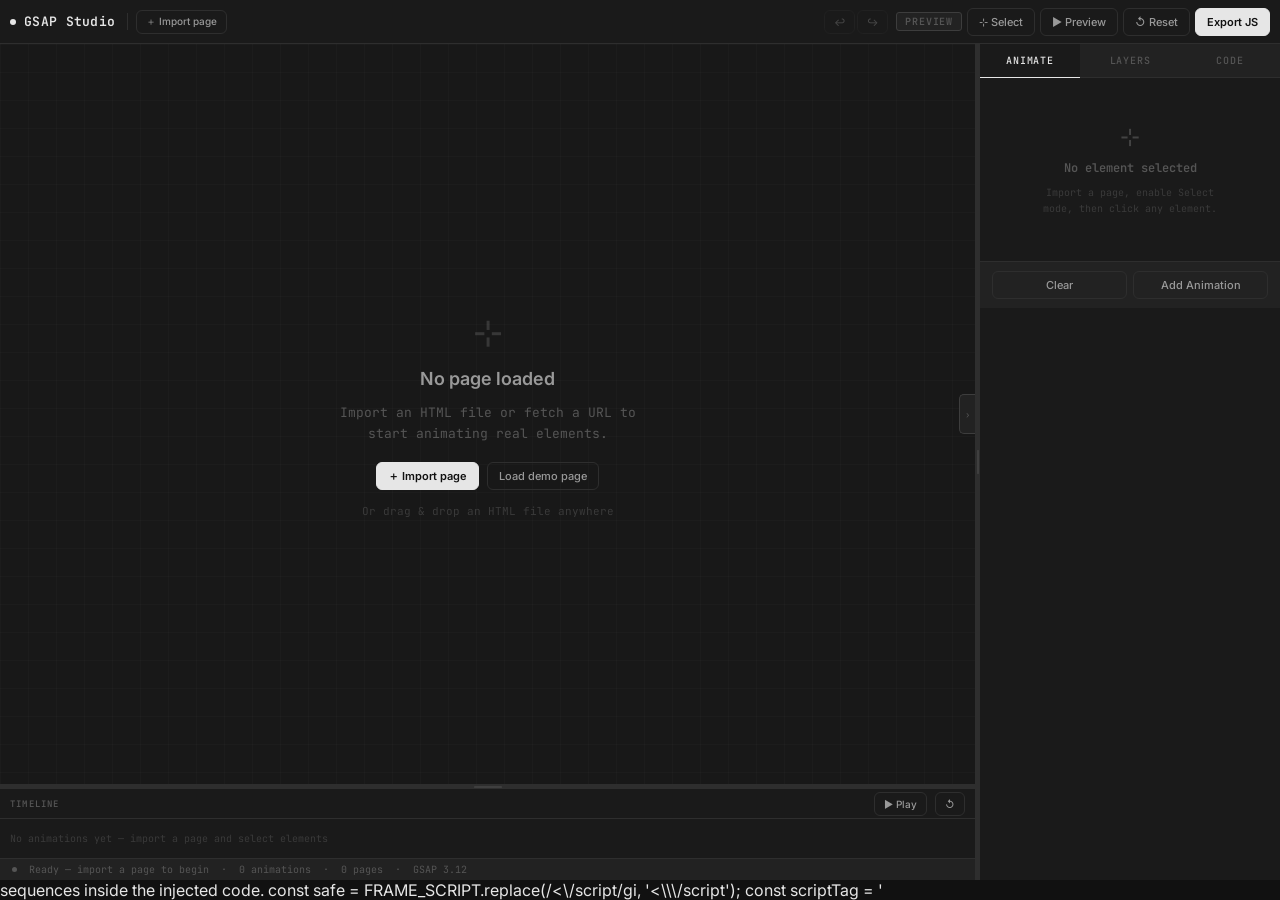
==== gsap-animation-studio.html @ d7dfdedf "Add files via upload" ====
<!DOCTYPE html>
<html lang="en">
<head>
  <meta charset="UTF-8">
  <meta name="viewport" content="width=device-width, initial-scale=1.0">
  <title>GSAP Animation Studio</title>
  <style>
/* ═══════════════════════════════════════════════════════════
   GSAP ANIMATION STUDIO — styles.css  v4
   + Page import · iframe sandbox · multi-page tabs
═══════════════════════════════════════════════════════════ */

@import url('https://fonts.googleapis.com/css2?family=JetBrains+Mono:wght@300;400;500;600&family=Inter:wght@400;500;600;700&display=swap');

:root {
  --bg:        #111;
  --surface:   #1a1a1a;
  --surface2:  #222;
  --surface3:  #2a2a2a;
  --surface4:  #333;
  --border:    #2e2e2e;
  --border2:   #3d3d3d;
  --border3:   #505050;
  --text:      #e6e6e6;
  --text2:     #999;
  --text3:     #555;
  --text4:     #3a3a3a;
  --accent-bg: rgba(255,255,255,.06);
  --accent-bd: rgba(255,255,255,.16);
  --mono: 'JetBrains Mono', monospace;
  --sans: 'Inter', sans-serif;
  --r: 6px;
}

*,*::before,*::after { box-sizing:border-box; margin:0; padding:0; }

body {
  background:var(--bg); color:var(--text);
  font-family:var(--sans); height:100vh; overflow:hidden;
  display:flex; flex-direction:column;
}

/* ── TOP BAR ──────────────────────────────────────────────────────────────── */

.topbar {
  flex-shrink:0; height:44px;
  background:var(--surface); border-bottom:1px solid var(--border);
  display:flex; align-items:center; padding:0 10px; gap:8px; z-index:200;
}

.logo {
  font-family:var(--mono); font-weight:600; font-size:13px; letter-spacing:.3px;
  color:var(--text); display:flex; align-items:center; gap:8px;
  padding-right:12px; border-right:1px solid var(--border); white-space:nowrap; flex-shrink:0;
}
.logo-dot { width:6px;height:6px;background:var(--text);border-radius:50%;animation:blink 3s ease infinite; }
@keyframes blink{0%,100%{opacity:1}50%{opacity:.2}}

/* import bar — takes most of the topbar */
.import-bar {
  flex:1; display:flex; align-items:center; gap:6px; overflow:hidden; min-width:0;
}

.page-tabs {
  display:flex; gap:3px; align-items:center;
  overflow-x:auto; overflow-y:hidden;
  scrollbar-width:none; flex:1;
}
.page-tabs::-webkit-scrollbar { display:none; }

.page-tab {
  display:flex; align-items:center; gap:5px;
  height:26px; padding:0 10px;
  background:var(--surface2); border:1px solid var(--border);
  border-radius:var(--r); font-size:11px; color:var(--text3);
  cursor:pointer; transition:all .12s; white-space:nowrap; flex-shrink:0;
  font-family:var(--mono); user-select:none;
}
.page-tab:hover { color:var(--text2); border-color:var(--border2); }
.page-tab.active {
  background:var(--surface3); border-color:var(--border3); color:var(--text);
}
.page-tab-close {
  width:14px; height:14px; border-radius:3px;
  display:flex; align-items:center; justify-content:center;
  font-size:10px; color:var(--text3); transition:all .1s;
}
.page-tab-close:hover { background:var(--surface4); color:var(--text); }

.page-tab-favicon {
  width:12px; height:12px; border-radius:2px;
  background:var(--surface3); flex-shrink:0; font-size:10px;
  display:flex; align-items:center; justify-content:center;
}

.topbar-right { display:flex; align-items:center; gap:5px; flex-shrink:0; }
.undo-group   { display:flex; gap:2px; margin-right:3px; }

.mode-badge {
  padding:2px 8px; border-radius:3px; font-size:10px; font-weight:600;
  font-family:var(--mono); letter-spacing:.8px; text-transform:uppercase;
  border:1px solid var(--border2); background:var(--surface2); color:var(--text3); transition:all .15s;
}
.mode-badge.active { background:var(--accent-bg); border-color:var(--accent-bd); color:var(--text); }

/* ── BUTTONS ─────────────────────────────────────────────────────────────── */

.btn {
  height:28px; padding:0 11px; border-radius:var(--r);
  border:1px solid var(--border); font-family:var(--sans); font-size:11px; font-weight:500;
  cursor:pointer; transition:all .12s; display:flex; align-items:center; gap:5px;
  background:transparent; color:var(--text2); white-space:nowrap; user-select:none;
}
.btn:hover    { background:var(--surface2); color:var(--text); border-color:var(--border2); }
.btn:disabled { opacity:.35; cursor:default; pointer-events:none; }
.btn.active   { background:var(--accent-bg); color:var(--text); border-color:var(--accent-bd); }
.btn-sm       { height:24px; padding:0 9px; font-size:10px; }
.btn-primary  { background:var(--text); color:#111; border-color:var(--text); font-weight:600; }
.btn-primary:hover { background:#ccc; border-color:#ccc; color:#111; }

/* ── MAIN ROW ────────────────────────────────────────────────────────────── */

.main-row {
  flex:1; display:flex; overflow:hidden; min-height:0;
}
.canvas-col {
  flex:1; min-width:0; display:flex; flex-direction:column; overflow:hidden;
}

/* ── DEMO SITE / IFRAME ──────────────────────────────────────────────────── */

.demo-site {
  flex:1; position:relative; overflow:hidden; min-height:0;
  background:#181818;
  background-image:
    linear-gradient(rgba(255,255,255,.017) 1px,transparent 1px),
    linear-gradient(90deg,rgba(255,255,255,.017) 1px,transparent 1px);
  background-size:28px 28px;
}

.page-frame {
  width:100%; height:100%;
  border:none; background:#fff; display:block;
}

/* Overlay sits on top of iframe — MUST be fully pointer-events:none
   so all mouse events pass through to the iframe beneath */
.overlay-layer {
  position:absolute; inset:0;
  pointer-events: none;   /* layer itself never intercepts */
  z-index:100;
}

.hover-highlight {
  position:absolute; border:1px solid rgba(255,255,255,.5);
  background:rgba(255,255,255,.04); border-radius:3px;
  pointer-events: none;   /* highlight never intercepts */
  display:none;
}
.hover-label {
  position:absolute; background:#222; color:var(--text2);
  font-family:var(--mono); font-size:10px; padding:2px 7px;
  border-radius:3px; white-space:nowrap; top:-22px; left:0;
  border:1px solid var(--border2);
  pointer-events: none;
}
.selected-highlight {
  position:absolute; border:1px solid rgba(255,255,255,.7);
  background:rgba(255,255,255,.05); border-radius:3px;
  pointer-events: none;   /* never intercept */
}
.selected-label {
  position:absolute; background:var(--text); color:#111;
  font-family:var(--mono); font-size:10px; font-weight:600;
  padding:2px 7px; border-radius:3px; white-space:nowrap; bottom:-22px; left:0;
  pointer-events: none;
}

/* ── WELCOME SCREEN ──────────────────────────────────────────────────────── */

.welcome-screen {
  position:absolute; inset:0; display:flex; flex-direction:column;
  align-items:center; justify-content:center; gap:14px; text-align:center; padding:40px;
}
.welcome-icon  { font-size:36px; opacity:.15; }
.welcome-title { font-size:18px; font-weight:600; color:var(--text2); }
.welcome-desc  { font-size:13px; color:var(--text3); max-width:300px; line-height:1.6; font-family:var(--mono); }
.welcome-actions { display:flex; gap:8px; margin-top:4px; }
.welcome-hint  { font-size:11px; color:var(--text4); font-family:var(--mono); }

/* ── INSTRUCTION OVERLAY ─────────────────────────────────────────────────── */

.instruction-overlay {
  position:absolute; top:50%; left:50%;
  transform:translate(-50%,-50%);
  background:rgba(17,17,17,.9); border:1px solid var(--border2);
  border-radius:8px; padding:16px 22px; text-align:center;
  z-index:150; backdrop-filter:blur(8px); pointer-events:none;
}
.instruction-title { font-size:13px; font-weight:600; color:var(--text); margin-bottom:4px; }
.instruction-desc  { font-size:11px; color:var(--text3); line-height:1.5; font-family:var(--mono); }

/* ── LOADING ─────────────────────────────────────────────────────────────── */

.loading-overlay {
  position:absolute; inset:0; background:rgba(17,17,17,.8);
  display:flex; flex-direction:column; align-items:center; justify-content:center; gap:14px;
  z-index:200;
}
.spinner {
  width:28px; height:28px; border:2px solid var(--border2);
  border-top-color:var(--text3); border-radius:50%;
  animation:spin .7s linear infinite;
}
@keyframes spin { to{transform:rotate(360deg)} }
.loading-text { font-size:12px; color:var(--text3); font-family:var(--mono); }

/* collapse tab */
.collapse-tab {
  position:absolute; right:0; top:50%; transform:translateY(-50%);
  z-index:201; width:16px; height:40px;
  background:var(--surface2); border:1px solid var(--border2);
  border-right:none; border-radius:5px 0 0 5px;
  cursor:pointer; display:flex; align-items:center; justify-content:center;
  color:var(--text3); font-size:9px; transition:all .15s; user-select:none;
}
.collapse-tab:hover { background:var(--surface3); color:var(--text2); }

/* ── TIMELINE ────────────────────────────────────────────────────────────── */

.timeline-section {
  flex-shrink:0; display:flex; flex-direction:column;
  background:var(--surface); border-top:1px solid var(--border);
  overflow:hidden; min-height:32px;
}
.timeline-resize-handle {
  height:4px; flex-shrink:0; background:var(--border); cursor:row-resize;
  position:relative; transition:background .15s;
}
.timeline-resize-handle:hover,.timeline-resize-handle.dragging { background:var(--border3); }
.timeline-resize-handle::before { content:''; position:absolute; inset:-5px 0; }
.timeline-resize-handle::after {
  content:''; position:absolute; top:50%; left:50%;
  transform:translate(-50%,-50%); width:28px; height:1px;
  background:var(--border3); border-radius:1px;
}
.timeline-toolbar {
  height:30px; flex-shrink:0; display:flex; align-items:center;
  padding:0 10px; gap:8px; border-bottom:1px solid var(--border);
}
.timeline-toolbar-label { font-size:9px; font-weight:600; color:var(--text3); letter-spacing:1.2px; text-transform:uppercase; font-family:var(--mono); }
.timeline-body {
  flex:1; overflow-y:auto; overflow-x:hidden; padding:5px 10px;
  display:flex; flex-direction:column; gap:3px;
  scrollbar-width:thin; scrollbar-color:var(--border) transparent;
}
.timeline-body::-webkit-scrollbar { width:3px; }
.timeline-body::-webkit-scrollbar-thumb { background:var(--border2); border-radius:2px; }
.tl-empty { font-size:10px; color:var(--text4); font-family:var(--mono); padding:8px 0; }

.tl-row { display:flex; align-items:center; gap:8px; height:26px; flex-shrink:0; }
.tl-row-label {
  width:110px; flex-shrink:0; font-family:var(--mono); font-size:10px;
  color:var(--text3); white-space:nowrap; overflow:hidden; text-overflow:ellipsis;
  cursor:pointer; padding:0 4px; border-radius:3px; transition:color .12s;
}
.tl-row-label:hover { color:var(--text2); }
.tl-row-label.selected { color:var(--text); }
.tl-track {
  flex:1; height:20px; background:var(--surface2);
  border-radius:3px; border:1px solid var(--border); position:relative; overflow:visible;
}
.tl-block {
  position:absolute; top:2px; height:14px; border-radius:3px;
  display:flex; align-items:center; padding:0 5px;
  font-size:9px; font-family:var(--mono); white-space:nowrap;
  cursor:pointer; overflow:hidden; transition:filter .12s; user-select:none;
}
.tl-block:hover { filter:brightness(1.4); }
.tl-block.selected { outline:1px solid rgba(255,255,255,.5); outline-offset:1px; }
.tl-cursor {
  position:absolute; top:-2px; bottom:-2px; width:1px; background:#666; pointer-events:none; z-index:10;
}
.tl-cursor::before {
  content:''; position:absolute; top:-3px; left:-3px;
  width:7px; height:7px; background:#666; border-radius:50%;
}

/* ── STATUS ──────────────────────────────────────────────────────────────── */

.status-bar {
  height:22px; flex-shrink:0; background:var(--surface2); border-top:1px solid var(--border);
  display:flex; align-items:center; padding:0 12px; gap:12px;
  font-size:10px; color:var(--text3); font-family:var(--mono);
}
.status-dot { width:5px; height:5px; border-radius:50%; background:var(--text3); }

/* ── PANEL RESIZE ────────────────────────────────────────────────────────── */

.resize-handle {
  width:5px; flex-shrink:0; background:var(--border); cursor:col-resize;
  position:relative; transition:background .15s; z-index:10;
}
.resize-handle:hover,.resize-handle.dragging { background:var(--border3); }
.resize-handle::before { content:''; position:absolute; inset:0 -6px; }
.resize-handle::after {
  content:''; position:absolute; top:50%; left:50%;
  transform:translate(-50%,-50%); width:1px; height:24px;
  background:var(--border3); border-radius:1px;
}
.right-panel {
  width:300px; min-width:220px; max-width:540px; flex-shrink:0;
  background:var(--surface); display:flex; flex-direction:column; overflow:hidden;
}
.right-panel.collapsed { width:0!important; min-width:0; overflow:hidden; }
.resize-handle.hidden  { display:none; }

/* ── PANEL INTERNALS ─────────────────────────────────────────────────────── */

.panel-tabs {
  display:flex; border-bottom:1px solid var(--border); background:var(--surface2); flex-shrink:0;
}
.panel-tab {
  flex:1; height:34px; background:transparent; border:none;
  color:var(--text3); font-family:var(--mono); font-size:10px; font-weight:500;
  cursor:pointer; transition:all .12s; letter-spacing:.8px;
  border-bottom:1px solid transparent; text-transform:uppercase; margin-bottom:-1px;
}
.panel-tab.active { color:var(--text); border-bottom-color:var(--text); background:var(--surface); }
.panel-tab:hover:not(.active) { color:var(--text2); }

.panel-body { flex:1; overflow-y:auto; padding:12px; scrollbar-width:thin; scrollbar-color:var(--border) transparent; }
.panel-body::-webkit-scrollbar { width:3px; }
.panel-body::-webkit-scrollbar-thumb { background:var(--border2); border-radius:2px; }
.tab-content { display:none; }
.tab-content.active { display:block; }
.panel-footer { border-top:1px solid var(--border); padding:9px 12px; display:flex; gap:6px; background:var(--surface2); flex-shrink:0; }
.panel-footer .btn { flex:1; justify-content:center; }

/* ── FORM ────────────────────────────────────────────────────────────────── */

.section-header {
  font-size:9px; font-weight:600; letter-spacing:1.2px; text-transform:uppercase;
  color:var(--text3); margin-bottom:7px; margin-top:16px; font-family:var(--mono);
}
.section-header:first-child { margin-top:0; }
.selector-display {
  background:var(--surface2); border:1px solid var(--border); border-radius:var(--r);
  padding:7px 9px; font-family:var(--mono); font-size:11px; color:var(--text);
  display:flex; align-items:center; gap:7px; min-height:32px; margin-bottom:8px;
}
.selector-input {
  background:transparent; border:none; outline:none; color:var(--text);
  font-family:var(--mono); font-size:11px; flex:1; caret-color:var(--text); min-width:0;
}
.selector-input::placeholder { color:var(--text3); font-style:italic; }
.anim-type-grid { display:grid; grid-template-columns:repeat(4,1fr); gap:5px; margin-bottom:8px; }
.anim-type-btn {
  background:var(--surface2); border:1px solid var(--border); border-radius:var(--r);
  padding:8px 4px; color:var(--text3); font-family:var(--mono); font-size:9px; font-weight:500;
  cursor:pointer; transition:all .12s; text-align:center;
  display:flex; flex-direction:column; align-items:center; gap:3px;
  letter-spacing:.3px; text-transform:uppercase;
}
.anim-type-btn .anim-icon { font-size:13px; }
.anim-type-btn:hover { border-color:var(--border2); color:var(--text2); background:var(--surface3); }
.anim-type-btn.active { background:var(--surface3); border-color:var(--border3); color:var(--text); }
.preset-row { display:flex; flex-wrap:wrap; gap:4px; margin-bottom:8px; }
.preset-chip {
  background:var(--surface2); border:1px solid var(--border); border-radius:3px;
  padding:3px 8px; font-size:10px; color:var(--text3); cursor:pointer; font-weight:500;
  transition:all .12s; font-family:var(--mono);
}
.preset-chip:hover { border-color:var(--border3); color:var(--text2); background:var(--surface3); }
.field-row { display:grid; grid-template-columns:1fr 1fr; gap:6px; margin-bottom:6px; }
.field { display:flex; flex-direction:column; gap:4px; }
.field-label { font-size:9px; color:var(--text3); font-weight:600; letter-spacing:.8px; text-transform:uppercase; font-family:var(--mono); }
.field-input {
  background:var(--surface2); border:1px solid var(--border); border-radius:var(--r);
  padding:6px 8px; color:var(--text); font-family:var(--mono); font-size:11px;
  outline:none; transition:border-color .12s; width:100%; appearance:none; -webkit-appearance:none;
}
.field-input:focus { border-color:var(--border3); }
.field-input:hover { border-color:var(--border2); }
select.field-input {
  cursor:pointer;
  background-image:url("data:image/svg+xml,%3Csvg xmlns='http://www.w3.org/2000/svg' width='10' height='6'%3E%3Cpath d='M0 0l5 6 5-6z' fill='%23555'/%3E%3C/svg%3E");
  background-repeat:no-repeat; background-position:right 7px center; padding-right:22px;
}
select.field-input option { background:#222; }
.range-row { margin-bottom:7px; }
.range-header { display:flex; justify-content:space-between; align-items:center; margin-bottom:5px; }
.range-val {
  font-family:var(--mono); font-size:10px; color:var(--text2);
  background:var(--surface2); border:1px solid var(--border); border-radius:3px; padding:1px 6px;
}
input[type="range"] { width:100%; height:3px; -webkit-appearance:none; background:var(--surface3); border-radius:2px; outline:none; }
input[type="range"]::-webkit-slider-thumb {
  -webkit-appearance:none; width:11px; height:11px; border-radius:50%;
  background:var(--text2); cursor:pointer; border:1px solid var(--border3);
}
input[type="range"]:hover::-webkit-slider-thumb { background:var(--text); }
.toggle-row {
  display:flex; align-items:center; justify-content:space-between; padding:7px 9px;
  background:var(--surface2); border:1px solid var(--border); border-radius:var(--r); margin-bottom:5px;
}
.toggle-label { font-size:11px; color:var(--text2); font-weight:500; font-family:var(--mono); }
.toggle {
  width:30px; height:16px; background:var(--surface3); border-radius:8px;
  border:1px solid var(--border2); cursor:pointer; position:relative; transition:all .15s; flex-shrink:0;
}
.toggle.on { background:var(--surface4); border-color:var(--border3); }
.toggle::after { content:''; position:absolute; width:10px; height:10px; background:var(--text3); border-radius:50%; top:2px; left:2px; transition:all .15s; }
.toggle.on::after { left:16px; background:var(--text); }
.st-panel { background:var(--surface2); border:1px solid var(--border); border-radius:var(--r); padding:9px; margin-bottom:5px; }
.st-title { font-size:9px; font-weight:600; color:var(--text3); margin-bottom:7px; letter-spacing:.8px; text-transform:uppercase; font-family:var(--mono); }
.divider { height:1px; background:var(--border); margin:9px 0; }
.add-anim-btn {
  width:100%; padding:8px; background:transparent; border:1px dashed var(--border2);
  border-radius:var(--r); color:var(--text3); font-family:var(--mono); font-size:10px; font-weight:500;
  cursor:pointer; transition:all .12s; margin-bottom:5px;
}
.add-anim-btn:hover { border-color:var(--border3); color:var(--text2); background:var(--surface2); }
.edit-indicator {
  display:flex; align-items:center; gap:6px; padding:7px 9px; background:var(--surface3);
  border:1px solid var(--border2); border-radius:var(--r); margin-bottom:8px;
  font-size:10px; color:var(--text2); font-family:var(--mono);
}
.edit-indicator-dot { width:6px; height:6px; border-radius:50%; background:var(--text); flex-shrink:0; animation:blink 1.5s ease infinite; }

/* ── LAYERS LIST ─────────────────────────────────────────────────────────── */

.anim-item {
  background:var(--surface2); border:1px solid var(--border); border-radius:var(--r);
  padding:9px 10px; margin-bottom:5px; cursor:pointer; transition:all .12s;
  position:relative; user-select:none;
}
.anim-item:hover { border-color:var(--border2); }
.anim-item.selected { border-color:var(--border3); background:var(--surface3); }
.anim-item.dragging-item { opacity:.4; }
.anim-item.drag-over-item { border-color:var(--border3); border-style:dashed; }
.anim-item-drag-handle {
  position:absolute; left:0; top:0; bottom:0; width:18px;
  display:flex; align-items:center; justify-content:center;
  color:var(--text4); font-size:11px; cursor:grab; border-radius:var(--r) 0 0 var(--r);
}
.anim-item-drag-handle:active { cursor:grabbing; }
.anim-item-content { padding-left:14px; }
.anim-item-header { display:flex; align-items:center; justify-content:space-between; margin-bottom:3px; }
.anim-item-selector { font-family:var(--mono); font-size:11px; color:var(--text); font-weight:500; }
.anim-item-type { font-size:9px; font-weight:600; background:var(--surface3); color:var(--text3); padding:2px 5px; border-radius:3px; font-family:var(--mono); border:1px solid var(--border); }
.anim-item-desc { font-size:10px; color:var(--text3); font-family:var(--mono); }
.anim-item-actions { display:flex; gap:4px; margin-top:6px; flex-wrap:wrap; }
.icon-btn {
  height:22px; padding:0 7px; background:var(--surface3); border:1px solid var(--border);
  border-radius:3px; color:var(--text3); font-size:10px; cursor:pointer;
  display:flex; align-items:center; gap:4px; transition:all .12s; font-family:var(--mono); white-space:nowrap;
}
.icon-btn:hover { background:var(--surface4); color:var(--text); border-color:var(--border3); }

/* ── CODE EDITOR ─────────────────────────────────────────────────────────── */

.code-editor-wrap { position:relative; background:var(--surface2); border:1px solid var(--border); border-radius:var(--r); overflow:hidden; margin-bottom:8px; display:flex; flex-direction:column; }
.code-toolbar { display:flex; align-items:center; justify-content:space-between; padding:6px 9px; border-bottom:1px solid var(--border); background:var(--surface3); flex-shrink:0; }
.code-lang { font-size:9px; font-weight:600; color:var(--text3); letter-spacing:1px; text-transform:uppercase; font-family:var(--mono); }
.code-dirty-badge { font-size:9px; color:var(--text3); font-family:var(--mono); padding:1px 6px; border-radius:3px; background:var(--surface2); border:1px solid var(--border); opacity:0; transition:opacity .2s; }
.code-dirty-badge.visible { opacity:1; }
.code-editor {
  padding:11px; font-family:var(--mono); font-size:11px; line-height:1.85; color:var(--text2);
  white-space:pre; overflow-x:auto; min-height:140px; max-height:300px; overflow-y:auto;
  outline:none; resize:none; background:transparent; border:none; width:100%;
  caret-color:var(--text); tab-size:2; -moz-tab-size:2;
}
.code-editor:focus { color:var(--text); }
.code-editor::-webkit-scrollbar { height:3px; width:3px; }
.code-editor::-webkit-scrollbar-thumb { background:var(--border2); border-radius:2px; }
.code-block { background:var(--surface2); border:1px solid var(--border); border-radius:var(--r); overflow:hidden; margin-bottom:8px; }
.code-content { padding:11px; font-family:var(--mono); font-size:11px; line-height:1.85; color:var(--text2); white-space:pre; overflow-x:auto; }
.code-content::-webkit-scrollbar { height:3px; }
.code-content::-webkit-scrollbar-thumb { background:var(--border2); border-radius:2px; }
.kw{color:#aaa}.fn{color:var(--text);font-weight:500}.str{color:#888}.num{color:#bbb}.cm{color:var(--text3);font-style:italic}.prop{color:#ccc}
.parse-error { margin:6px 0 0; padding:6px 9px; background:rgba(255,80,80,.08); border:1px solid rgba(255,80,80,.2); border-radius:var(--r); font-size:10px; color:#e88; font-family:var(--mono); display:none; }
.parse-error.visible { display:block; }

/* ── MISC ────────────────────────────────────────────────────────────────── */

.empty-state { display:flex; flex-direction:column; align-items:center; justify-content:center; padding:32px 16px; text-align:center; gap:9px; }
.empty-icon  { font-size:24px; opacity:.2; }
.empty-title { font-size:12px; font-weight:600; color:var(--text3); font-family:var(--mono); }
.empty-desc  { font-size:10px; color:var(--text4); line-height:1.6; max-width:200px; font-family:var(--mono); }
.hint { font-size:10px; color:var(--text4); font-family:var(--mono); line-height:1.6; padding:4px 0; }

.toast {
  position:fixed; bottom:28px; left:50%; transform:translateX(-50%) translateY(8px);
  background:var(--surface3); border:1px solid var(--border2); border-radius:5px;
  padding:7px 14px; font-size:11px; color:var(--text2); font-weight:500;
  z-index:9999; opacity:0; transition:all .2s; pointer-events:none; font-family:var(--mono);
}
.toast.show { opacity:1; transform:translateX(-50%) translateY(0); }

/* ══ IMPORT MODAL ════════════════════════════════════════════════════════════ */

.modal-backdrop {
  position:fixed; inset:0; background:rgba(0,0,0,.6);
  z-index:500; backdrop-filter:blur(4px);
}
.modal {
  position:fixed; top:50%; left:50%; transform:translate(-50%,-50%);
  width:480px; max-width:calc(100vw - 32px);
  background:var(--surface); border:1px solid var(--border2);
  border-radius:10px; z-index:501;
  display:flex; flex-direction:column; overflow:hidden;
  box-shadow:0 24px 64px rgba(0,0,0,.6);
}
.modal-header {
  display:flex; align-items:center; justify-content:space-between;
  padding:14px 16px; border-bottom:1px solid var(--border);
}
.modal-title { font-size:14px; font-weight:600; color:var(--text); }
.modal-tabs  { display:flex; border-bottom:1px solid var(--border); }
.modal-tab {
  flex:1; height:36px; background:transparent; border:none;
  color:var(--text3); font-family:var(--mono); font-size:10px; font-weight:500;
  cursor:pointer; transition:all .12s; letter-spacing:.8px;
  border-bottom:2px solid transparent; text-transform:uppercase;
}
.modal-tab.active { color:var(--text); border-bottom-color:var(--text); }
.modal-body { padding:16px; }
.modal-field-label { font-size:9px; font-weight:600; color:var(--text3); letter-spacing:1px; text-transform:uppercase; font-family:var(--mono); margin-bottom:7px; }
.modal-url-row { display:flex; gap:7px; margin-bottom:10px; }
.modal-input {
  flex:1; background:var(--surface2); border:1px solid var(--border); border-radius:var(--r);
  padding:8px 10px; color:var(--text); font-family:var(--mono); font-size:12px;
  outline:none; transition:border-color .12s;
}
.modal-input:focus { border-color:var(--border3); }
.modal-note { font-size:10px; color:var(--text3); font-family:var(--mono); line-height:1.6; padding:8px; background:var(--surface2); border-radius:var(--r); border:1px solid var(--border); }
.modal-error { font-size:11px; color:#e88; font-family:var(--mono); margin-top:8px; padding:8px; background:rgba(255,80,80,.08); border:1px solid rgba(255,80,80,.2); border-radius:var(--r); }
.modal-footer { padding:12px 16px; border-top:1px solid var(--border); display:flex; flex-direction:column; gap:7px; }
.modal-page-label { font-size:9px; font-weight:600; color:var(--text3); letter-spacing:1px; text-transform:uppercase; font-family:var(--mono); }

/* Drop zone */
.drop-zone {
  border:2px dashed var(--border2); border-radius:var(--r);
  padding:36px 20px; text-align:center; cursor:pointer;
  transition:all .15s; margin-bottom:12px;
}
.drop-zone:hover,.drop-zone.drag-over { border-color:var(--border3); background:var(--surface2); }
.drop-icon  { font-size:28px; opacity:.3; margin-bottom:10px; }
.drop-title { font-size:14px; font-weight:600; color:var(--text2); margin-bottom:4px; }
.drop-sub   { font-size:11px; color:var(--text3); font-family:var(--mono); }

</style>
</head>
<body>

<!-- ══ TOP BAR ════════════════════════════════════════════════════════════════ -->
<div class="topbar">
  <div class="logo">
    <div class="logo-dot"></div>
    GSAP Studio
  </div>

  <!-- Import bar -->
  <div class="import-bar">
    <button class="btn btn-sm" onclick="openImportModal()" title="Import HTML file or URL">
      ＋ Import page
    </button>
    <!-- page tabs rendered here by JS -->
    <div class="page-tabs" id="page-tabs"></div>
  </div>

  <div class="topbar-right">
    <div class="undo-group">
      <button class="btn btn-sm" id="btn-undo" onclick="undo()" disabled title="Undo ⌘Z">↩</button>
      <button class="btn btn-sm" id="btn-redo" onclick="redo()" disabled title="Redo ⌘⇧Z">↪</button>
    </div>
    <span class="mode-badge" id="mode-badge">PREVIEW</span>
    <button class="btn" id="toggle-select-btn" onclick="toggleSelectMode()">⊹ Select</button>
    <button class="btn" onclick="previewAll()">▶ Preview</button>
    <button class="btn" onclick="resetAll()">↺ Reset</button>
    <button class="btn btn-primary" onclick="showTab('code')">Export JS</button>
  </div>
</div>


<!-- ══ MAIN ROW ═══════════════════════════════════════════════════════════════ -->
<div class="main-row">

  <!-- ── CANVAS COLUMN ──────────────────────────────────────────────────────── -->
  <div class="canvas-col">

    <!-- The sandbox: shows either the iframe or the welcome screen -->
    <div class="demo-site" id="demo-site">

      <!-- Welcome / empty state -->
      <div class="welcome-screen" id="welcome-screen">
        <div class="welcome-icon">⊹</div>
        <div class="welcome-title">No page loaded</div>
        <div class="welcome-desc">Import an HTML file or fetch a URL to start animating real elements.</div>
        <div class="welcome-actions">
          <button class="btn btn-primary" onclick="openImportModal()">＋ Import page</button>
          <button class="btn" onclick="loadDemoPage()">Load demo page</button>
        </div>
        <div class="welcome-hint">Or drag &amp; drop an HTML file anywhere</div>
      </div>

      <iframe id="page-frame" class="page-frame" style="display:none"
              title="Page sandbox"></iframe>

      <!-- Overlay: hover + selected highlights live here, on top of iframe -->
      <div class="overlay-layer" id="overlay-layer" style="display:none">
        <div class="hover-highlight" id="hover-highlight">
          <div class="hover-label" id="hover-label"></div>
        </div>
        <div id="selected-highlights"></div>
      </div>

      <!-- Instruction nudge -->
      <div class="instruction-overlay" id="instruction-overlay" style="display:none">
        <div class="instruction-title">Click any element to animate it</div>
        <div class="instruction-desc">Enable ⊹ Select mode · hover to highlight · click to capture</div>
      </div>

      <!-- Loading spinner -->
      <div class="loading-overlay" id="loading-overlay" style="display:none">
        <div class="spinner"></div>
        <div class="loading-text" id="loading-text">Loading…</div>
      </div>

      <!-- Collapse tab -->
      <div class="collapse-tab" id="collapse-tab" onclick="togglePanel()" title="Toggle panel ⌘[">›</div>
    </div>

    <!-- ── TIMELINE ── -->
    <div class="timeline-section" id="timeline-section">
      <div class="timeline-resize-handle" id="timeline-resize-handle"></div>
      <div class="timeline-toolbar">
        <span class="timeline-toolbar-label">Timeline</span>
        <div style="flex:1"></div>
        <button class="btn btn-sm" onclick="previewAll()">▶ Play</button>
        <button class="btn btn-sm" onclick="resetAll()">↺</button>
      </div>
      <div class="timeline-body" id="timeline-body">
        <div class="tl-empty">No animations yet — import a page and select elements</div>
      </div>
    </div>

    <!-- Status -->
    <div class="status-bar">
      <div class="status-dot"></div>
      <span id="status-text">Ready — import a page to begin</span>
      <span>·</span>
      <span id="anim-count">0 animations</span>
      <span>·</span>
      <span id="page-count">0 pages</span>
      <span>·</span>
      <span>GSAP 3.12</span>
    </div>

  </div><!-- /canvas-col -->

  <div class="resize-handle" id="resize-handle"></div>

  <!-- ── RIGHT PANEL ─────────────────────────────────────────────────────────── -->
  <div class="right-panel" id="right-panel">
    <div class="panel-tabs">
      <button class="panel-tab active" onclick="showTab('animate')" id="tab-animate">Animate</button>
      <button class="panel-tab"        onclick="showTab('layers')"  id="tab-layers">Layers</button>
      <button class="panel-tab"        onclick="showTab('code')"    id="tab-code">Code</button>
    </div>

    <!-- ANIMATE -->
    <div class="tab-content active" id="tab-animate-content">
      <div class="panel-body">
        <div class="empty-state" id="empty-state">
          <div class="empty-icon">⊹</div>
          <div class="empty-title">No element selected</div>
          <div class="empty-desc">Import a page, enable Select mode, then click any element.</div>
        </div>
        <div id="anim-config" style="display:none">
          <div class="edit-indicator" id="edit-indicator" style="display:none">
            <div class="edit-indicator-dot"></div>
            <span id="edit-indicator-text">Editing…</span>
            <div style="flex:1"></div>
            <button class="btn btn-sm" onclick="cancelEdit()">Cancel</button>
          </div>

          <div class="section-header">Target Selector</div>
          <div class="selector-display">
            <span style="color:var(--text3)">⌖</span>
            <input class="selector-input" id="selector-input" type="text" placeholder="click element…"/>
          </div>

          <div class="section-header">Type</div>
          <div class="anim-type-grid">
            <button class="anim-type-btn active" onclick="setAnimType('fade')"   id="type-fade"><span class="anim-icon">◌</span>Fade</button>
            <button class="anim-type-btn"        onclick="setAnimType('slide')"  id="type-slide"><span class="anim-icon">→</span>Slide</button>
            <button class="anim-type-btn"        onclick="setAnimType('scale')"  id="type-scale"><span class="anim-icon">⊞</span>Scale</button>
            <button class="anim-type-btn"        onclick="setAnimType('rotate')" id="type-rotate"><span class="anim-icon">↻</span>Rotate</button>
          </div>

          <div class="section-header">Presets</div>
          <div class="preset-row">
            <div class="preset-chip" onclick="applyPreset('hero-in')">hero-in</div>
            <div class="preset-chip" onclick="applyPreset('fade-up')">fade-up</div>
            <div class="preset-chip" onclick="applyPreset('bounce-in')">bounce</div>
            <div class="preset-chip" onclick="applyPreset('slide-left')">slide-left</div>
            <div class="preset-chip" onclick="applyPreset('zoom-in')">zoom-in</div>
            <div class="preset-chip" onclick="applyPreset('flip')">flip</div>
          </div>

          <div class="section-header">Method &amp; Ease</div>
          <div class="field-row">
            <div class="field">
              <div class="field-label">Method</div>
              <select class="field-input" id="gsap-method" onchange="syncFromFields()">
                <option value="from">gsap.from()</option>
                <option value="to">gsap.to()</option>
                <option value="fromTo">gsap.fromTo()</option>
              </select>
            </div>
            <div class="field">
              <div class="field-label">Ease</div>
              <select class="field-input" id="ease-input" onchange="syncFromFields()">
                <option value="power3.out">power3.out</option>
                <option value="power1.out">power1.out</option>
                <option value="power2.inOut">power2.inOut</option>
                <option value="bounce.out">bounce.out</option>
                <option value="elastic.out(1,0.3)">elastic.out</option>
                <option value="back.out(1.7)">back.out</option>
                <option value="none">none (linear)</option>
                <option value="circ.out">circ.out</option>
                <option value="expo.out">expo.out</option>
              </select>
            </div>
          </div>

          <div class="section-header">Timing</div>
          <div class="range-row">
            <div class="range-header"><span class="field-label">Duration</span><span class="range-val" id="duration-val">1.0s</span></div>
            <input type="range" min="0.1" max="3" step="0.1" value="1" id="duration-slider" oninput="updateRange(this,'duration-val','s');syncFromFields()">
          </div>
          <div class="range-row">
            <div class="range-header"><span class="field-label">Delay</span><span class="range-val" id="delay-val">0.0s</span></div>
            <input type="range" min="0" max="2" step="0.1" value="0" id="delay-slider" oninput="updateRange(this,'delay-val','s');syncFromFields()">
          </div>

          <div class="divider"></div>
          <div class="section-header">Transform</div>
          <div class="field-row">
            <div class="field"><div class="field-label">X (px)</div><input class="field-input" type="number" id="x-input" value="0" oninput="syncFromFields()"></div>
            <div class="field"><div class="field-label">Y (px)</div><input class="field-input" type="number" id="y-input" value="60" oninput="syncFromFields()"></div>
          </div>
          <div class="field-row">
            <div class="field"><div class="field-label">Scale</div><input class="field-input" type="number" id="scale-input" value="1" step="0.1" oninput="syncFromFields()"></div>
            <div class="field"><div class="field-label">Opacity</div><input class="field-input" type="number" id="opacity-input" value="0" step="0.1" min="0" max="1" oninput="syncFromFields()"></div>
          </div>
          <div class="field-row">
            <div class="field"><div class="field-label">Rotation °</div><input class="field-input" type="number" id="rotation-input" value="0" oninput="syncFromFields()"></div>
            <div class="field"><div class="field-label">Stagger (s)</div><input class="field-input" type="number" id="stagger-input" value="0" step="0.05" oninput="syncFromFields()"></div>
          </div>

          <div class="divider"></div>
          <div class="toggle-row">
            <span class="toggle-label">ScrollTrigger</span>
            <div class="toggle" id="scroll-toggle" onclick="toggleScrollTrigger()"></div>
          </div>
          <div class="st-panel" id="st-panel" style="display:none">
            <div class="st-title">ScrollTrigger options</div>
            <div class="field-row">
              <div class="field"><div class="field-label">Start</div><input class="field-input" type="text" id="st-start" value="top 80%" oninput="syncFromFields()"></div>
              <div class="field"><div class="field-label">End</div><input class="field-input" type="text" id="st-end" value="bottom 20%" oninput="syncFromFields()"></div>
            </div>
            <div class="toggle-row" style="margin-bottom:0">
              <span class="toggle-label">Scrub</span>
              <div class="toggle" id="scrub-toggle" onclick="toggleScrub()"></div>
            </div>
          </div>
          <div class="toggle-row">
            <span class="toggle-label">Add to timeline (tl)</span>
            <div class="toggle" id="timeline-toggle" onclick="toggleTimeline()"></div>
          </div>
          <button class="add-anim-btn" id="add-anim-btn" onclick="commitAnimation()">+ Add to stack</button>
        </div>
      </div>
      <div class="panel-footer">
        <button class="btn" onclick="clearSelected()">Clear</button>
        <button class="btn" id="commit-btn" onclick="commitAnimation()">Add Animation</button>
      </div>
    </div>

    <!-- LAYERS -->
    <div class="tab-content" id="tab-layers-content">
      <div class="panel-body">
        <div class="section-header">Animation Stack</div>
        <div id="animations-list"></div>
      </div>
      <div class="panel-footer">
        <button class="btn" onclick="clearAllAnimations()">Clear All</button>
        <button class="btn" onclick="previewAll()">▶ Preview All</button>
      </div>
    </div>

    <!-- CODE -->
    <div class="tab-content" id="tab-code-content">
      <div class="panel-body">
        <div class="section-header">GSAP Code — live editable</div>
        <div class="code-editor-wrap">
          <div class="code-toolbar">
            <span class="code-lang">JavaScript</span>
            <span class="code-dirty-badge" id="dirty-badge">parsing…</span>
            <button class="btn btn-sm" onclick="copyCode()">copy</button>
          </div>
          <textarea class="code-editor" id="code-editor" spellcheck="false" autocorrect="off" autocapitalize="off"></textarea>
          <div class="parse-error" id="parse-error"></div>
        </div>
        <div class="divider"></div>
        <div class="section-header">CDN Script Tags</div>
        <div class="code-block">
          <div class="code-toolbar">
            <span class="code-lang">HTML</span>
            <button class="btn btn-sm" onclick="copyCDN()">copy</button>
          </div>
          <div class="code-content" id="cdn-output"></div>
        </div>
        <div class="divider"></div>
        <p class="hint">Edit JS directly — changes sync back in 500ms. Paste into a &lt;script&gt; tag in your project.</p>
      </div>
      <div class="panel-footer">
        <button class="btn" onclick="copyCode()">Copy JS</button>
        <button class="btn btn-primary" onclick="downloadCode()">Download .js</button>
      </div>
    </div>

  </div><!-- /right-panel -->
</div><!-- /main-row -->


<!-- ══ IMPORT MODAL ════════════════════════════════════════════════════════════ -->
<div class="modal-backdrop" id="modal-backdrop" style="display:none" onclick="closeImportModal()"></div>
<div class="modal" id="import-modal" style="display:none">
  <div class="modal-header">
    <span class="modal-title">Import Page</span>
    <button class="btn btn-sm" onclick="closeImportModal()">✕</button>
  </div>

  <div class="modal-tabs">
    <button class="modal-tab active" id="mtab-url"  onclick="switchModalTab('url')">URL Fetch</button>
    <button class="modal-tab"        id="mtab-file" onclick="switchModalTab('file')">HTML File</button>
  </div>

  <!-- URL tab -->
  <div class="modal-body" id="mtab-url-body">
    <div class="modal-field-label">Page URL</div>
    <div class="modal-url-row">
      <input class="modal-input" id="url-input" type="url"
             placeholder="https://example.com"
             onkeydown="if(e.key==='Enter')fetchUrl()"/>
      <button class="btn btn-primary" onclick="fetchUrl()">Fetch</button>
    </div>
    <div class="modal-note" id="url-note">
      ⚠ Most production sites block cross-origin fetches (CORS). Works best with your own sites, local dev servers, or sites that allow it. If it fails, use the HTML File tab instead.
    </div>
    <div class="modal-error" id="url-error" style="display:none"></div>
  </div>

  <!-- File tab -->
  <div class="modal-body" id="mtab-file-body" style="display:none">
    <div class="drop-zone" id="drop-zone"
         onclick="document.getElementById('file-input').click()"
         ondragover="event.preventDefault();this.classList.add('drag-over')"
         ondragleave="this.classList.remove('drag-over')"
         ondrop="handleFileDrop(event)">
      <div class="drop-icon">⎙</div>
      <div class="drop-title">Drop HTML file here</div>
      <div class="drop-sub">or click to browse</div>
    </div>
    <input type="file" id="file-input" accept=".html,.htm" style="display:none" onchange="handleFileInput(event)">
    <div class="modal-note">
      Relative asset paths (images, fonts, CSS) work best when all files are in the same folder or use absolute URLs.
    </div>
  </div>

  <div class="modal-footer">
    <div class="modal-page-label">Page name (optional)</div>
    <input class="modal-input" id="page-name-input" type="text" placeholder="Home, About, etc."/>
  </div>
</div>


<!-- ══ TOAST ══════════════════════════════════════════════════════════════════ -->
<div class="toast" id="toast"></div>

<!-- ══ GLOBAL DRAG-DROP (file onto app) ═══════════════════════════════════════ -->
<script>
document.addEventListener('dragover', e => e.preventDefault());
document.addEventListener('drop', e => {
  e.preventDefault();
  const file = e.dataTransfer.files[0];
  if (file && (file.name.endsWith('.html') || file.name.endsWith('.htm'))) {
    loadHtmlFile(file);
  }
});
</script>

<script>
/* ═══════════════════════════════════════════════════════════════════
   GSAP ANIMATION STUDIO — studio.js  v4
   · Multi-page import (HTML file + URL fetch)
   · iframe sandbox with postMessage bridge for selection
   · URL rewriting for assets/fonts/styles
   · Link interception for in-page navigation
   · Per-page animation isolation
   · All v3 features: undo/redo, resize, code editor, drag-reorder
═══════════════════════════════════════════════════════════════════ */

'use strict';

// ══════════════════════════════════════════════════════════════════════════════
// STATE
// ══════════════════════════════════════════════════════════════════════════════

const state = {
  // Pages registry
  pages:          [],       // [{id, label, url, html, baseUrl, animations:[]}]
  activePageId:   null,

  // Per-session (not persisted to pages)
  selectMode:       false,
  editingId:        null,
  selectedAnimId:   null,
  scrollTriggerOn:  false,
  scrubOn:          false,
  timelineOn:       false,
  panelCollapsed:   false,
  panelWidth:       300,
  timelineHeight:   140,
  undoStack:        [],
  redoStack:        [],
  codeParseTimer:   null,
  dragSrcIndex:     null,

  // iframe bridge
  frameReady:       false,
  hoverEl:          null,   // {selector, rect}
  selectedSelector: '',
};

// Shorthand: get current page's animations[]
function getAnims()    { const p = activePage(); return p ? p.animations : []; }
function activePage()  { return state.pages.find(p => p.id === state.activePageId) || null; }

// ══════════════════════════════════════════════════════════════════════════════
// DOM REFS
// ══════════════════════════════════════════════════════════════════════════════

const frame             = document.getElementById('page-frame');
const overlayLayer      = document.getElementById('overlay-layer');
const hoverHighlight    = document.getElementById('hover-highlight');
const hoverLabel        = document.getElementById('hover-label');
const selectedHighlights= document.getElementById('selected-highlights');
const instructionOverlay= document.getElementById('instruction-overlay');
const emptyState        = document.getElementById('empty-state');
const animConfig        = document.getElementById('anim-config');
const selectorInput     = document.getElementById('selector-input');
const codeEditor        = document.getElementById('code-editor');
const toast             = document.getElementById('toast');
const timelineBody      = document.getElementById('timeline-body');
const timelineSection   = document.getElementById('timeline-section');
const tlResizeHandle    = document.getElementById('timeline-resize-handle');
const rightPanel        = document.getElementById('right-panel');
const resizeHandle      = document.getElementById('resize-handle');
const collapseTab       = document.getElementById('collapse-tab');
const editIndicator     = document.getElementById('edit-indicator');
const editIndicatorText = document.getElementById('edit-indicator-text');
const addAnimBtn        = document.getElementById('add-anim-btn');
const commitBtn         = document.getElementById('commit-btn');
const dirtyBadge        = document.getElementById('dirty-badge');
const parseError        = document.getElementById('parse-error');
const welcomeScreen     = document.getElementById('welcome-screen');
const loadingOverlay    = document.getElementById('loading-overlay');
const loadingText       = document.getElementById('loading-text');
const pageTabs          = document.getElementById('page-tabs');

// ══════════════════════════════════════════════════════════════════════════════
// IFRAME CONTENT SCRIPT
// Injected into the frame's srcdoc — communicates via postMessage
// ══════════════════════════════════════════════════════════════════════════════

const FRAME_SCRIPT = `
(function() {
  'use strict';
  let selectMode = false;
  let lastHovered = null;

  // Generate a stable CSS selector for an element
  function getSelector(el) {
    if (el.id) return '#' + el.id;
    // Try meaningful class combo
    const cls = Array.from(el.classList)
      .filter(c => !c.startsWith('gsap-') && c.length < 40)
      .slice(0, 3).join('.');
    if (cls) {
      const sel = el.tagName.toLowerCase() + '.' + cls;
      if (document.querySelectorAll(sel).length <= 5) return '.' + cls;
    }
    // data attributes
    for (const attr of el.attributes) {
      if (attr.name.startsWith('data-') && attr.value.length < 30) {
        return '[' + attr.name + '="' + attr.value + '"]';
      }
    }
    // Path fallback
    return buildPath(el);
  }

  function buildPath(el) {
    const parts = [];
    let cur = el;
    while (cur && cur !== document.body) {
      let seg = cur.tagName.toLowerCase();
      const parent = cur.parentElement;
      if (parent) {
        const siblings = Array.from(parent.children).filter(c => c.tagName === cur.tagName);
        if (siblings.length > 1) seg += ':nth-of-type(' + (siblings.indexOf(cur) + 1) + ')';
      }
      parts.unshift(seg);
      cur = cur.parentElement;
      if (parts.length > 4) break;
    }
    return parts.join(' > ');
  }

  function getRect(el) {
    const r = el.getBoundingClientRect();
    return { top: r.top + window.scrollY, left: r.left, width: r.width, height: r.height, scrollY: window.scrollY };
  }

  // Listen for commands from parent
  window.addEventListener('message', e => {
    if (e.data.type === 'SET_SELECT_MODE') {
      selectMode = e.data.value;
      document.body.style.cursor = selectMode ? 'crosshair' : '';
    }
    if (e.data.type === 'PREVIEW_ANIM') runPreview(e.data.anim);
    if (e.data.type === 'PREVIEW_ALL')  runAllPreviews(e.data.anims);
    if (e.data.type === 'RESET_ALL')    resetAll();
  });

  // Hover
  document.addEventListener('mouseover', e => {
    if (!selectMode) return;
    const el = e.target;
    if (!el || el === document.body || el === document.documentElement) return;
    lastHovered = el;
    window.parent.postMessage({ type: 'HOVER', selector: getSelector(el), rect: getRect(el) }, '*');
  });

  document.addEventListener('mouseout', e => {
    if (!selectMode) return;
    window.parent.postMessage({ type: 'HOVER_OUT' }, '*');
  });

  // Click to select
  document.addEventListener('click', e => {
    if (!selectMode) return;
    e.preventDefault(); e.stopPropagation();
    const el = e.target;
    if (!el || el === document.body) return;
    const sel = getSelector(el);
    const rect = getRect(el);
    window.parent.postMessage({ type: 'SELECT', selector: sel, rect, tag: el.tagName.toLowerCase() }, '*');
  }, true);

  // Link interception — navigate within studio
  document.addEventListener('click', e => {
    if (selectMode) return;
    const a = e.target.closest('a');
    if (!a) return;
    const href = a.getAttribute('href');
    if (!href || href.startsWith('#') || href.startsWith('javascript')) return;
    e.preventDefault();
    window.parent.postMessage({ type: 'NAVIGATE', href: a.href }, '*');
  });

  // Preview helpers
  function fromProps(a) {
    const f = {};
    if (a.x) f.x = a.x; if (a.y) f.y = a.y;
    if (a.scale !== 1) f.scale = a.scale;
    if (a.opacity !== 1) f.opacity = a.opacity;
    if (a.rotation) f.rotation = a.rotation;
    return f;
  }
  function tStr(f) {
    let t='';
    if(f.x) t+='translateX('+f.x+'px) ';
    if(f.y) t+='translateY('+f.y+'px) ';
    if(f.scale) t+='scale('+f.scale+') ';
    if(f.rotation) t+='rotate('+f.rotation+'deg) ';
    return t.trim()||'none';
  }
  function runPreview(a) {
    const els = document.querySelectorAll(a.selector);
    if (!els.length) return;
    const f = fromProps(a);
    els.forEach(el=>{ el.style.transform=tStr(f); el.style.opacity=f.opacity!==undefined?f.opacity:''; el.style.transition='none'; });
    setTimeout(()=>{ els.forEach(el=>{ el.style.transition='all '+a.duration+'s cubic-bezier(.16,1,.3,1)'; el.style.transform=''; el.style.opacity=''; }); }, 50);
  }
  function runAllPreviews(anims) {
    resetAll();
    anims.forEach(a => {
      const f = fromProps(a);
      const els = document.querySelectorAll(a.selector);
      if (!els.length) return;
      els.forEach(el=>{ el.style.transform=tStr(f); el.style.opacity=f.opacity!==undefined?f.opacity:''; el.style.transition='none'; });
      setTimeout(()=>{ els.forEach(el=>{ el.style.transition='all '+a.duration+'s cubic-bezier(.16,1,.3,1)'; el.style.transform=''; el.style.opacity=''; }); }, (a.delay||0)*1000+50);
    });
  }
  function resetAll() {
    document.querySelectorAll('*').forEach(el=>{ if(el.style.transition||el.style.transform){ el.style.transform=el.style.opacity=el.style.transition=''; } });
  }

  // Signal ready
  window.parent.postMessage({ type: 'FRAME_READY' }, '*');
})();
`;

// ══════════════════════════════════════════════════════════════════════════════
// postMessage BRIDGE — receive from iframe
// ══════════════════════════════════════════════════════════════════════════════

window.addEventListener('message', e => {
  const d = e.data;
  if (!d || !d.type) return;

  switch (d.type) {
    case 'FRAME_READY':
      state.frameReady = true;
      sendToFrame('SET_SELECT_MODE', { value: state.selectMode });
      break;

    case 'HOVER':
      if (!state.selectMode) return;
      showHoverHighlight(d.selector, d.rect);
      break;

    case 'HOVER_OUT':
      hoverHighlight.style.display = 'none';
      break;

    case 'SELECT':
      if (!state.selectMode) return;
      handleSelect(d.selector, d.rect);
      break;

    case 'NAVIGATE':
      handleFrameNavigate(d.href);
      break;
  }
});

function sendToFrame(type, data = {}) {
  try { frame.contentWindow.postMessage({ type, ...data }, '*'); } catch(e) {}
}

// ══════════════════════════════════════════════════════════════════════════════
// HOVER + SELECT HANDLING (overlay positioned over iframe)
// ══════════════════════════════════════════════════════════════════════════════

function showHoverHighlight(selector, rect) {
  // overlay-layer is position:absolute inside .demo-site, which the iframe
  // also fills completely. So rect coords from the frame (viewport-relative,
  // scroll-adjusted) map directly onto the overlay — no frameRect offset needed.
  const top = rect.top - rect.scrollY;
  hoverHighlight.style.display = 'block';
  hoverHighlight.style.left    = rect.left + 'px';
  hoverHighlight.style.top     = top + 'px';
  hoverHighlight.style.width   = rect.width  + 'px';
  hoverHighlight.style.height  = rect.height + 'px';
  hoverLabel.textContent = selector;
}

function handleSelect(selector, rect) {
  state.selectedSelector = selector;
  selectorInput.value    = selector;

  emptyState.style.display         = 'none';
  animConfig.style.display         = 'block';
  instructionOverlay.style.display = 'none';

  if (state.panelCollapsed) togglePanel();
  showSelectedHighlight(selector, rect);
  setStatus(`Selected: ${selector}`);
  syncFromFields();
}

function showSelectedHighlight(selector, rect) {
  selectedHighlights.innerHTML = '';
  const top = rect.top - rect.scrollY;

  const div = document.createElement('div');
  div.className = 'selected-highlight';
  div.style.cssText = `left:${rect.left}px;top:${top}px;width:${rect.width}px;height:${rect.height}px`;

  const lbl = document.createElement('div');
  lbl.className = 'selected-label';
  lbl.textContent = selector;
  div.appendChild(lbl);
  selectedHighlights.appendChild(div);
}

// ══════════════════════════════════════════════════════════════════════════════
// PAGE MANAGEMENT
// ══════════════════════════════════════════════════════════════════════════════

function createPage(label, html, baseUrl = '') {
  return {
    id:         Date.now() + Math.random(),
    label,
    html,
    baseUrl,
    animations: [],
  };
}

function addPage(page) {
  state.pages.push(page);
  renderPageTabs();
  switchPage(page.id);
  updatePageCount();
}

function switchPage(id) {
  // Save current animations back to current page before switching
  if (state.activePageId) {
    const cur = activePage();
    if (cur) cur.animations = [...getAnims()];
  }

  state.activePageId   = id;
  state.editingId      = null;
  state.selectedAnimId = null;
  state.selectedSelector = '';
  state.frameReady     = false;

  clearSelected();
  renderPageTabs();

  const page = activePage();
  if (!page) return;

  loadHtmlIntoFrame(page.html, page.baseUrl);
  afterAnimationsChange();
  setStatus(`Loaded: ${page.label}`);
}

function removePage(id) {
  const idx = state.pages.findIndex(p => p.id === id);
  if (idx === -1) return;
  state.pages.splice(idx, 1);

  if (state.activePageId === id) {
    if (state.pages.length) {
      switchPage(state.pages[Math.max(0, idx - 1)].id);
    } else {
      state.activePageId = null;
      showWelcomeScreen();
    }
  }
  renderPageTabs();
  updatePageCount();
}

function renderPageTabs() {
  pageTabs.innerHTML = '';
  state.pages.forEach(page => {
    const tab = document.createElement('div');
    tab.className = 'page-tab' + (page.id === state.activePageId ? ' active' : '');

    const favicon = document.createElement('div');
    favicon.className = 'page-tab-favicon';
    favicon.textContent = page.label[0]?.toUpperCase() || '?';

    const label = document.createElement('span');
    label.textContent = page.label;
    label.style.cssText = 'max-width:120px;overflow:hidden;text-overflow:ellipsis;';

    const close = document.createElement('div');
    close.className = 'page-tab-close';
    close.textContent = '×';
    close.title = 'Remove page';
    close.onclick = ev => { ev.stopPropagation(); removePage(page.id); };

    tab.onclick = () => { if (page.id !== state.activePageId) switchPage(page.id); };
    tab.appendChild(favicon); tab.appendChild(label); tab.appendChild(close);
    pageTabs.appendChild(tab);
  });
}

function showWelcomeScreen() {
  welcomeScreen.style.display = 'flex';
  frame.style.display         = 'none';
  overlayLayer.style.display  = 'none';
  instructionOverlay.style.display = 'none';
  timelineBody.innerHTML = '<div class="tl-empty">No page loaded — import a page to start</div>';
}

function hideWelcomeScreen() {
  welcomeScreen.style.display = 'none';
  frame.style.display         = 'block';
  overlayLayer.style.display  = 'block';
}

// ══════════════════════════════════════════════════════════════════════════════
// HTML LOADING — rewrite + inject into iframe srcdoc
// ══════════════════════════════════════════════════════════════════════════════

function loadHtmlIntoFrame(html, baseUrl) {
  showLoading('Loading page...');
  hideWelcomeScreen();

  // Reset ready flag: new srcdoc = fresh frame context
  state.frameReady = false;

  const rewritten = rewriteUrls(html, baseUrl);
  const injected  = injectFrameScript(rewritten);

  // One-time load listener instead of .onload assignment (avoids clobbering)
  const onLoad = () => {
    frame.removeEventListener('load', onLoad);
    hideLoading();
    instructionOverlay.style.display = 'block';
    // Always push current selectMode into the fresh frame context.
    // FRAME_READY postMessage may race with this, so both paths send it.
    setTimeout(() => {
      sendToFrame('SET_SELECT_MODE', { value: state.selectMode });
    }, 100);
  };

  frame.addEventListener('load', onLoad);
  frame.srcdoc = injected;
}

function rewriteUrls(html, baseUrl) {
  if (!baseUrl) return html;

  const base = new URL(baseUrl);
  const origin = base.origin;
  const basePath = base.href.substring(0, base.href.lastIndexOf('/') + 1);

  function resolve(url) {
    if (!url || url.startsWith('data:') || url.startsWith('blob:') ||
        url.startsWith('http') || url.startsWith('//') || url.startsWith('#')) return url;
    try {
      if (url.startsWith('/')) return origin + url;
      return basePath + url;
    } catch(e) { return url; }
  }

  return html
    // src="..." href="..." url(...)
    .replace(/\bsrc=["']([^"']+)["']/g,  (m, u) => `src="${resolve(u)}"`)
    .replace(/\bhref=["']([^"'#][^"']*)["']/g, (m, u) => {
      // Don't rewrite nav links — keep them for interception
      if (u.endsWith('.css') || u.endsWith('.png') || u.endsWith('.jpg') || u.endsWith('.woff2') || u.endsWith('.woff') || u.endsWith('.ico')) {
        return `href="${resolve(u)}"`;
      }
      return m; // leave page links alone
    })
    .replace(/url\(['"]?([^'")]+)['"]?\)/g, (m, u) => `url("${resolve(u)}")`);
}

function injectFrameScript(html) {
  // FRAME_SCRIPT is already a self-executing IIFE — inject verbatim.
  // Neutralise any </script> sequences inside the injected code.
  const safe = FRAME_SCRIPT.replace(/<\/script/gi, '<\\\/script');
  const scriptTag = '<script>\n' + safe + '\n<\/script>';
  // Prefer injecting before </body>; fall back to appending
  if (/<\/body>/i.test(html)) {
    return html.replace(/<\/body>/i, scriptTag + '</body>');
  }
  return html + scriptTag;
}

// ══════════════════════════════════════════════════════════════════════════════
// FRAME NAVIGATION (link clicks inside iframe)
// ══════════════════════════════════════════════════════════════════════════════

async function handleFrameNavigate(href) {
  const page = activePage();
  if (!page) return;

  // If same origin as current page, try to fetch
  showLoading(`Navigating to ${href}…`);

  try {
    const html = await fetchPageHtml(href);
    page.html    = html;
    page.baseUrl = href;
    page.label   = labelFromUrl(href);
    renderPageTabs();
    loadHtmlIntoFrame(html, href);
    setStatus(`Navigated: ${href}`);
    showToast(`Navigated — animations preserved`);
  } catch(e) {
    hideLoading();
    showToast(`Can't navigate: ${e.message}`);
  }
}

// ══════════════════════════════════════════════════════════════════════════════
// IMPORT MODAL
// ══════════════════════════════════════════════════════════════════════════════

function openImportModal() {
  document.getElementById('modal-backdrop').style.display = 'block';
  document.getElementById('import-modal').style.display  = 'flex';
  document.getElementById('url-input').focus();
}

function closeImportModal() {
  document.getElementById('modal-backdrop').style.display = 'none';
  document.getElementById('import-modal').style.display  = 'none';
  document.getElementById('url-error').style.display     = 'none';
}

function switchModalTab(tab) {
  document.querySelectorAll('.modal-tab').forEach(t => t.classList.remove('active'));
  document.getElementById('mtab-' + tab).classList.add('active');
  document.getElementById('mtab-url-body').style.display  = tab === 'url'  ? 'block' : 'none';
  document.getElementById('mtab-file-body').style.display = tab === 'file' ? 'block' : 'none';
}

// ── URL FETCH ─────────────────────────────────────────────────────────────────

async function fetchUrl() {
  const url = document.getElementById('url-input').value.trim();
  if (!url) return;

  const errEl = document.getElementById('url-error');
  errEl.style.display = 'none';

  let finalUrl = url;
  if (!finalUrl.startsWith('http')) finalUrl = 'https://' + finalUrl;

  showLoading(`Fetching ${finalUrl}…`);
  closeImportModal();

  try {
    const html = await fetchPageHtml(finalUrl);
    const label = pageNameInput() || labelFromUrl(finalUrl);
    addPage(createPage(label, html, finalUrl));
    showToast(`Page loaded: ${label}`);
  } catch(err) {
    hideLoading();
    // Re-open modal with error
    openImportModal();
    errEl.textContent = `Fetch failed: ${err.message}. Try the HTML File tab instead.`;
    errEl.style.display = 'block';
  }
}

async function fetchPageHtml(url) {
  // Try direct first (works for same-origin / CORS-enabled)
  try {
    const res = await fetch(url, { mode: 'cors' });
    if (res.ok) return await res.text();
  } catch(e) { /* fall through to proxy */ }

  // Proxy fallback
  const proxy = `https://api.allorigins.win/get?url=${encodeURIComponent(url)}`;
  const res   = await fetch(proxy);
  if (!res.ok) throw new Error(`HTTP ${res.status}`);
  const data  = await res.json();
  if (!data.contents) throw new Error('Empty response from proxy');
  return data.contents;
}

// ── FILE IMPORT ───────────────────────────────────────────────────────────────

function handleFileDrop(e) {
  e.preventDefault();
  document.getElementById('drop-zone').classList.remove('drag-over');
  const file = e.dataTransfer.files[0];
  if (file) loadHtmlFile(file);
}

function handleFileInput(e) {
  const file = e.target.files[0];
  if (file) loadHtmlFile(file);
}

function loadHtmlFile(file) {
  const label = pageNameInput() || file.name.replace(/\.(html?)/i, '');
  const reader = new FileReader();
  reader.onload = ev => {
    const html = ev.target.result;
    // For local files, baseUrl is empty — relative paths won't resolve
    // but styles/scripts using absolute or inline URLs will work
    addPage(createPage(label, html, ''));
    closeImportModal();
    showToast(`File loaded: ${label}`);
  };
  reader.readAsText(file);
}

// ── DEMO PAGE ─────────────────────────────────────────────────────────────────

function loadDemoPage() {
  const html = getDemoHTML();
  addPage(createPage('Demo — Luminary', html, ''));
}

function getDemoHTML() {
  return `<!DOCTYPE html>
<html lang="en">
<head>
<meta charset="UTF-8">
<meta name="viewport" content="width=device-width, initial-scale=1.0">
<title>Luminary — Demo</title>
<style>
  *{box-sizing:border-box;margin:0;padding:0}
  body{font-family:'Inter',system-ui,sans-serif;background:#fafafa;color:#111}
  nav{display:flex;justify-content:space-between;align-items:center;padding:20px 72px;border-bottom:1px solid #eee;background:#fff}
  .nav-logo{font-size:18px;font-weight:700;letter-spacing:-.5px}
  .nav-links{display:flex;gap:28px}
  .nav-link{color:#888;font-size:13px;text-decoration:none}
  .hero{padding:80px 72px 100px;max-width:960px}
  .hero-tag{display:inline-block;background:#f0f0f0;color:#555;font-size:10px;font-weight:600;padding:3px 10px;border-radius:3px;margin-bottom:20px;letter-spacing:.6px;text-transform:uppercase;border:1px solid #e0e0e0}
  .hero-title{font-size:60px;font-weight:700;line-height:1.06;color:#111;margin-bottom:20px;letter-spacing:-2px}
  .hero-subtitle{font-size:17px;color:#777;max-width:480px;line-height:1.65;margin-bottom:36px}
  .cta-button{display:inline-block;background:#111;color:#fff;padding:13px 28px;border-radius:5px;font-size:14px;font-weight:600;text-decoration:none;border:none;cursor:pointer}
  .section{padding:80px 72px}
  .section-title{font-size:34px;font-weight:700;color:#111;margin-bottom:48px;letter-spacing:-1px}
  .cards-grid{display:grid;grid-template-columns:repeat(3,1fr);gap:20px}
  .card{background:#fff;border-radius:10px;padding:28px;border:1px solid #e8e8e8}
  .card-icon{width:40px;height:40px;border-radius:8px;background:#111;margin-bottom:16px;display:flex;align-items:center;justify-content:center;font-size:18px}
  .card-title{font-size:16px;font-weight:600;color:#111;margin-bottom:8px}
  .card-text{font-size:13px;color:#888;line-height:1.6}
  .features{padding:80px 72px;background:#fff;border-top:1px solid #eee}
  .feature-row{display:flex;gap:48px;align-items:center;margin-bottom:64px}
  .feature-row:last-child{margin-bottom:0}
  .feature-copy{flex:1}
  .feature-visual{flex:1;height:200px;background:#f5f5f5;border-radius:10px;border:1px solid #eee;display:flex;align-items:center;justify-content:center;font-size:40px;color:#ccc}
  .feature-label{font-size:11px;font-weight:600;color:#888;letter-spacing:.8px;text-transform:uppercase;margin-bottom:12px}
  .feature-title{font-size:28px;font-weight:700;color:#111;margin-bottom:12px;letter-spacing:-.5px}
  .feature-desc{font-size:14px;color:#777;line-height:1.7}
  footer{padding:40px 72px;border-top:1px solid #eee;display:flex;justify-content:space-between;align-items:center}
  .footer-logo{font-size:16px;font-weight:700;color:#111}
  .footer-note{font-size:12px;color:#aaa}
</style>
</head>
<body>

<nav>
  <div class="nav-logo">Luminary</div>
  <div class="nav-links">
    <a href="#" class="nav-link">Product</a>
    <a href="#" class="nav-link">Pricing</a>
    <a href="#" class="nav-link">Docs</a>
    <a href="#" class="nav-link">Blog</a>
  </div>
</nav>

<div class="hero">
  <div class="hero-tag">New Release</div>
  <h1 class="hero-title">Design meets<br>velocity.</h1>
  <p class="hero-subtitle">Build faster, ship smarter. The platform that makes complex animations feel effortless for every team.</p>
  <button class="cta-button">Get started free →</button>
</div>

<section class="section">
  <h2 class="section-title">Everything you need</h2>
  <div class="cards-grid">
    <div class="card">
      <div class="card-icon">⚡</div>
      <div class="card-title">Blazing Fast</div>
      <div class="card-text">Optimized rendering pipeline that keeps every animation at 60fps, even on low-power devices.</div>
    </div>
    <div class="card">
      <div class="card-icon">◎</div>
      <div class="card-title">Pixel Perfect</div>
      <div class="card-text">Sub-pixel precision with hardware acceleration. Your animations look exactly as designed.</div>
    </div>
    <div class="card">
      <div class="card-icon">⊞</div>
      <div class="card-title">Extensible</div>
      <div class="card-text">Plugin architecture lets you add custom effects, easing functions, and motion paths.</div>
    </div>
  </div>
</section>

<section class="features">
  <div class="feature-row">
    <div class="feature-copy">
      <div class="feature-label">Timeline</div>
      <h3 class="feature-title">Sequence with precision</h3>
      <p class="feature-desc">Build complex multi-step animations with our visual timeline. Control every frame, add staggered reveals, and scrub through the sequence in real time.</p>
    </div>
    <div class="feature-visual">🎬</div>
  </div>
  <div class="feature-row">
    <div class="feature-visual">🎯</div>
    <div class="feature-copy">
      <div class="feature-label">ScrollTrigger</div>
      <h3 class="feature-title">Scroll-driven magic</h3>
      <p class="feature-desc">Animate elements as they enter the viewport. Scrub animations to scroll position for immersive storytelling that feels natural on any device.</p>
    </div>
  </div>
</section>

<footer>
  <div class="footer-logo">Luminary</div>
  <div class="footer-note">© 2026 Luminary Inc. All rights reserved.</div>
</footer>

</body>
</html>`;
}

// ── HELPERS ───────────────────────────────────────────────────────────────────

function labelFromUrl(url) {
  try {
    const u = new URL(url);
    const path = u.pathname.replace(/\/$/, '').split('/').pop();
    return path || u.hostname;
  } catch(e) { return url.substring(0, 20); }
}

function pageNameInput() {
  return document.getElementById('page-name-input').value.trim();
}

function showLoading(msg = 'Loading…') {
  loadingText.textContent = msg;
  loadingOverlay.style.display = 'flex';
}
function hideLoading() {
  loadingOverlay.style.display = 'none';
}

function updatePageCount() {
  document.getElementById('page-count').textContent = `${state.pages.length} page${state.pages.length !== 1 ? 's' : ''}`;
}

// ══════════════════════════════════════════════════════════════════════════════
// SELECT MODE
// ══════════════════════════════════════════════════════════════════════════════

function toggleSelectMode() {
  state.selectMode = !state.selectMode;
  const badge = document.getElementById('mode-badge');
  const btn   = document.getElementById('toggle-select-btn');
  badge.textContent = state.selectMode ? 'SELECT' : 'PREVIEW';
  badge.classList.toggle('active', state.selectMode);
  btn.classList.toggle('active',   state.selectMode);
  sendToFrame('SET_SELECT_MODE', { value: state.selectMode });
  if (!state.selectMode) hoverHighlight.style.display = 'none';
}

function clearSelected() {
  state.selectedSelector = '';
  selectorInput.value    = '';
  selectedHighlights.innerHTML  = '';
  hoverHighlight.style.display  = 'none';
  emptyState.style.display      = 'flex';
  animConfig.style.display      = 'none';
  setStatus('Ready — select an element to begin');
}

// ══════════════════════════════════════════════════════════════════════════════
// UNDO / REDO  (operates on activePage().animations)
// ══════════════════════════════════════════════════════════════════════════════

function snapshot() {
  const page = activePage(); if (!page) return;
  state.undoStack.push({ pageId: page.id, anims: JSON.stringify(page.animations) });
  if (state.undoStack.length > 60) state.undoStack.shift();
  state.redoStack = [];
  updateUndoButtons();
}

function undo() {
  if (!state.undoStack.length) return;
  const page = activePage(); if (!page) return;
  state.redoStack.push({ pageId: page.id, anims: JSON.stringify(page.animations) });
  const snap = state.undoStack.pop();
  if (snap.pageId === page.id) page.animations = JSON.parse(snap.anims);
  state.editingId = null;
  afterAnimationsChange(); updateUndoButtons(); showToast('Undo');
}

function redo() {
  if (!state.redoStack.length) return;
  const page = activePage(); if (!page) return;
  state.undoStack.push({ pageId: page.id, anims: JSON.stringify(page.animations) });
  const snap = state.redoStack.pop();
  if (snap.pageId === page.id) page.animations = JSON.parse(snap.anims);
  state.editingId = null;
  afterAnimationsChange(); updateUndoButtons(); showToast('Redo');
}

function updateUndoButtons() {
  document.getElementById('btn-undo').disabled = state.undoStack.length === 0;
  document.getElementById('btn-redo').disabled = state.redoStack.length === 0;
}

// ══════════════════════════════════════════════════════════════════════════════
// PANEL + TIMELINE RESIZE
// ══════════════════════════════════════════════════════════════════════════════

function applyPanelWidth(w) {
  state.panelWidth = Math.min(540, Math.max(220, w));
  rightPanel.style.width = state.panelWidth + 'px';
}
applyPanelWidth(state.panelWidth);

resizeHandle.addEventListener('mousedown', e => {
  if (state.panelCollapsed) return;
  e.preventDefault();
  resizeHandle.classList.add('dragging');
  document.body.style.cssText += 'cursor:col-resize;user-select:none';
  const sx = e.clientX, sw = state.panelWidth;
  const mv = e => applyPanelWidth(sw + (sx - e.clientX));
  const up = () => { resizeHandle.classList.remove('dragging'); document.body.style.cursor=document.body.style.userSelect=''; document.removeEventListener('mousemove',mv); document.removeEventListener('mouseup',up); };
  document.addEventListener('mousemove', mv); document.addEventListener('mouseup', up);
});

function togglePanel() {
  state.panelCollapsed = !state.panelCollapsed;
  rightPanel.classList.toggle('collapsed', state.panelCollapsed);
  resizeHandle.classList.toggle('hidden',   state.panelCollapsed);
  collapseTab.textContent = state.panelCollapsed ? '‹' : '›';
  if (!state.panelCollapsed) applyPanelWidth(state.panelWidth);
}

function applyTimelineHeight(h) {
  state.timelineHeight = Math.min(380, Math.max(32, h));
  timelineSection.style.height = state.timelineHeight + 'px';
}
applyTimelineHeight(state.timelineHeight);

tlResizeHandle.addEventListener('mousedown', e => {
  e.preventDefault();
  tlResizeHandle.classList.add('dragging');
  document.body.style.cssText += 'cursor:row-resize;user-select:none';
  const sy = e.clientY, sh = state.timelineHeight;
  const mv = e => applyTimelineHeight(sh + (sy - e.clientY));
  const up = () => { tlResizeHandle.classList.remove('dragging'); document.body.style.cursor=document.body.style.userSelect=''; document.removeEventListener('mousemove',mv); document.removeEventListener('mouseup',up); };
  document.addEventListener('mousemove', mv); document.addEventListener('mouseup', up);
});

// ══════════════════════════════════════════════════════════════════════════════
// ANIMATION TYPE / PRESETS / FIELDS
// ══════════════════════════════════════════════════════════════════════════════

const ANIM_DEFAULTS = {
  fade:  {x:0,y:0,scale:1,opacity:0,rotation:0},
  slide: {x:0,y:60,scale:1,opacity:0,rotation:0},
  scale: {x:0,y:0,scale:.8,opacity:0,rotation:0},
  rotate:{x:0,y:0,scale:1,opacity:0,rotation:-15},
};

function setAnimType(type) {
  document.querySelectorAll('.anim-type-btn').forEach(b => b.classList.remove('active'));
  document.getElementById('type-' + type).classList.add('active');
  const d = ANIM_DEFAULTS[type];
  setF('x-input',d.x); setF('y-input',d.y); setF('scale-input',d.scale);
  setF('opacity-input',d.opacity); setF('rotation-input',d.rotation);
  syncFromFields();
}

const PRESETS = {
  'hero-in':   {x:0,y:80,scale:1,opacity:0,rotation:0,  duration:1.2,ease:'power3.out',delay:0},
  'fade-up':   {x:0,y:40,scale:1,opacity:0,rotation:0,  duration:.8, ease:'power2.out',delay:0},
  'bounce-in': {x:0,y:0, scale:.3,opacity:0,rotation:0, duration:1.0,ease:'bounce.out',delay:0},
  'slide-left':{x:-80,y:0,scale:1,opacity:0,rotation:0, duration:.7, ease:'power2.out',delay:0},
  'zoom-in':   {x:0,y:0, scale:.6,opacity:0,rotation:0, duration:.8, ease:'back.out(1.7)',delay:0},
  'flip':      {x:0,y:0, scale:1, opacity:0,rotation:-90,duration:.9,ease:'power3.out',delay:0},
};

function applyPreset(name) {
  const p = PRESETS[name]; if (!p) return;
  setF('x-input',p.x); setF('y-input',p.y); setF('scale-input',p.scale);
  setF('opacity-input',p.opacity); setF('rotation-input',p.rotation);
  setSl('duration-slider','duration-val',p.duration,'s');
  setSl('delay-slider','delay-val',p.delay,'s');
  const s = document.getElementById('ease-input');
  for (const o of s.options) if (o.value===p.ease){s.value=p.ease;break;}
  syncFromFields(); showToast(`Preset "${name}" applied`);
}

function setF(id, val) { document.getElementById(id).value = val; }
function setSl(id, vid, v, sfx) { document.getElementById(id).value=v; document.getElementById(vid).textContent=parseFloat(v).toFixed(1)+sfx; }

function toggleScrollTrigger() {
  state.scrollTriggerOn = !state.scrollTriggerOn;
  document.getElementById('scroll-toggle').classList.toggle('on', state.scrollTriggerOn);
  document.getElementById('st-panel').style.display = state.scrollTriggerOn ? 'block' : 'none';
  syncFromFields(); updateCDN();
}
function toggleScrub() {
  state.scrubOn = !state.scrubOn;
  document.getElementById('scrub-toggle').classList.toggle('on', state.scrubOn);
  syncFromFields();
}
function toggleTimeline() {
  state.timelineOn = !state.timelineOn;
  document.getElementById('timeline-toggle').classList.toggle('on', state.timelineOn);
  syncFromFields();
}

function readFields() {
  return {
    selector:      selectorInput.value.trim() || '.element',
    method:        document.getElementById('gsap-method').value,
    ease:          document.getElementById('ease-input').value,
    duration:      parseFloat(document.getElementById('duration-slider').value),
    delay:         parseFloat(document.getElementById('delay-slider').value),
    x:             parseFloat(document.getElementById('x-input').value)       || 0,
    y:             parseFloat(document.getElementById('y-input').value)       || 0,
    scale:         parseFloat(document.getElementById('scale-input').value),
    opacity:       parseFloat(document.getElementById('opacity-input').value),
    rotation:      parseFloat(document.getElementById('rotation-input').value)|| 0,
    stagger:       parseFloat(document.getElementById('stagger-input').value) || 0,
    scrollTrigger: state.scrollTriggerOn,
    stStart:       document.getElementById('st-start').value,
    stEnd:         document.getElementById('st-end').value,
    scrub:         state.scrubOn,
    inTimeline:    state.timelineOn,
  };
}

function populateFields(p) {
  selectorInput.value = p.selector || '';
  setF('x-input',p.x??0); setF('y-input',p.y??0);
  setF('scale-input',p.scale??1); setF('opacity-input',p.opacity??0);
  setF('rotation-input',p.rotation??0); setF('stagger-input',p.stagger??0);
  setSl('duration-slider','duration-val',p.duration??1,'s');
  setSl('delay-slider','delay-val',p.delay??0,'s');
  const e=document.getElementById('ease-input');
  for(const o of e.options) if(o.value===p.ease){e.value=p.ease;break;}
  document.getElementById('gsap-method').value = p.method||'from';
  state.scrollTriggerOn=!!p.scrollTrigger; state.scrubOn=!!p.scrub; state.timelineOn=!!p.inTimeline;
  document.getElementById('scroll-toggle').classList.toggle('on',state.scrollTriggerOn);
  document.getElementById('st-panel').style.display=state.scrollTriggerOn?'block':'none';
  document.getElementById('scrub-toggle').classList.toggle('on',state.scrubOn);
  document.getElementById('timeline-toggle').classList.toggle('on',state.timelineOn);
  if(p.stStart) setF('st-start',p.stStart);
  if(p.stEnd)   setF('st-end',p.stEnd);
}

// ══════════════════════════════════════════════════════════════════════════════
// SYNC FIELDS → CODE
// ══════════════════════════════════════════════════════════════════════════════

function syncFromFields() {
  if (state.editingId !== null) {
    const page = activePage(); if (!page) return;
    const idx = page.animations.findIndex(a => a.id === state.editingId);
    if (idx !== -1) { page.animations[idx] = {...page.animations[idx], ...readFields()}; renderTimeline(); renderAnimationsList(); }
  }
  codeEditor.value = generateFullCode();
  clearCodeError();
}

// ══════════════════════════════════════════════════════════════════════════════
// CODE EDITOR — 500ms debounce parse
// ══════════════════════════════════════════════════════════════════════════════

codeEditor.addEventListener('input', () => {
  dirtyBadge.textContent = 'parsing…'; dirtyBadge.classList.add('visible');
  clearTimeout(state.codeParseTimer);
  state.codeParseTimer = setTimeout(parseCodeEditor, 500);
});

function parseCodeEditor() {
  const raw = codeEditor.value;
  try {
    const parsed = parseGSAPCode(raw);
    const page   = activePage(); if (!page) return;
    snapshot();
    page.animations = parsed;
    state.editingId = null;
    afterAnimationsChange(false);
    dirtyBadge.textContent = `${parsed.length} anim${parsed.length!==1?'s':''} parsed`;
    setTimeout(() => dirtyBadge.classList.remove('visible'), 1800);
    clearCodeError(); showToast('Code synced ✓');
  } catch(err) { showCodeError(err.message); dirtyBadge.classList.remove('visible'); }
}

function showCodeError(msg) { parseError.textContent='⚠ '+msg; parseError.classList.add('visible'); }
function clearCodeError()   { parseError.classList.remove('visible'); }

function parseGSAPCode(code) {
  const results = [];
  const callRe = /gsap\.(from|to|fromTo)\s*\(\s*["'`]([^"'`]+)["'`]\s*,\s*(\{[\s\S]*?\})\s*\)/g;
  const tlRe   = /tl\.(from|to|fromTo)\s*\(\s*["'`]([^"'`]+)["'`]\s*,\s*(\{[\s\S]*?\})\s*(?:,\s*["'`][^"'`]*["'`])?\s*\)/g;
  function extractObj(s) { return Function('"use strict";return('+s+')')(); }
  function objToAnim(method, selector, obj, inTimeline) {
    const st = obj.scrollTrigger;
    return { id: Date.now()+Math.random(), selector, method,
      ease: obj.ease||'power3.out', duration: obj.duration??1, delay: obj.delay??0,
      x: obj.x??0, y: obj.y??0, scale: obj.scale??1, opacity: obj.opacity??(method==='to'?1:0),
      rotation: obj.rotation??0, stagger: obj.stagger??0,
      scrollTrigger:!!st, stStart:st?.start||'top 80%', stEnd:st?.end||'bottom 20%',
      scrub:!!st?.scrub, inTimeline };
  }
  let m;
  while ((m=callRe.exec(code))!==null) { try { results.push(objToAnim(m[1],m[2],extractObj(m[3]),false)); } catch(e){} }
  while ((m=tlRe.exec(code))!==null)   { try { results.push(objToAnim(m[1],m[2],extractObj(m[3]),true));  } catch(e){} }
  return results;
}

// ══════════════════════════════════════════════════════════════════════════════
// ADD / EDIT / COMMIT
// ══════════════════════════════════════════════════════════════════════════════

function commitAnimation() {
  if (!selectorInput.value.trim()) { showToast('Select an element first'); return; }
  const page = activePage(); if (!page) { showToast('No page loaded'); return; }

  snapshot();
  const props = readFields();

  if (state.editingId !== null) {
    const idx = page.animations.findIndex(a => a.id === state.editingId);
    if (idx !== -1) page.animations[idx] = {...page.animations[idx], ...props};
    cancelEdit(); showToast(`Updated — ${props.selector}`);
  } else {
    page.animations.push({...props, id: Date.now()});
    showToast(`Added — ${props.selector}`);
  }
  afterAnimationsChange(); showTab('layers');
}

function editAnimation(id) {
  const page = activePage(); if (!page) return;
  const anim = page.animations.find(a => a.id === id); if (!anim) return;
  state.editingId = id; state.selectedAnimId = id;
  emptyState.style.display='none'; animConfig.style.display='block';
  populateFields(anim);
  const idx = page.animations.findIndex(a => a.id === id);
  editIndicator.style.display='flex';
  editIndicatorText.textContent=`Editing #${idx+1} — ${anim.selector}`;
  addAnimBtn.textContent='↩ Save changes'; commitBtn.textContent='Save Changes';
  showTab('animate'); if (state.panelCollapsed) togglePanel();
  renderTimeline(); renderAnimationsList();
}

function cancelEdit() {
  state.editingId=null;
  editIndicator.style.display='none';
  addAnimBtn.textContent='+ Add to stack'; commitBtn.textContent='Add Animation';
  renderTimeline(); renderAnimationsList();
}

function copyAnimValues(id) {
  const page = activePage(); if (!page) return;
  const anim = page.animations.find(a => a.id === id); if (!anim) return;
  populateFields(anim); selectorInput.value=anim.selector;
  emptyState.style.display='none'; animConfig.style.display='block';
  state.editingId=null;
  editIndicator.style.display='none';
  addAnimBtn.textContent='+ Add to stack'; commitBtn.textContent='Add Animation';
  if (state.panelCollapsed) togglePanel();
  showTab('animate'); syncFromFields();
  showToast('Values copied — modify and Add');
}

function deleteAnim(id) {
  const page = activePage(); if (!page) return;
  snapshot();
  page.animations = page.animations.filter(a => a.id !== id);
  if (state.editingId === id) cancelEdit();
  if (state.selectedAnimId === id) state.selectedAnimId = null;
  afterAnimationsChange();
}

function clearAllAnimations() {
  const page = activePage(); if (!page) return;
  snapshot(); page.animations = []; state.editingId=null; state.selectedAnimId=null;
  cancelEdit(); afterAnimationsChange(); showToast('All animations cleared');
}

function selectAnim(id) {
  state.selectedAnimId = id; renderTimeline(); renderAnimationsList();
}

function afterAnimationsChange(updateCodeEditor = true) {
  renderTimeline(); renderAnimationsList(); updateAnimCount();
  if (updateCodeEditor) codeEditor.value = generateFullCode();
  updateCDN();
}

// ══════════════════════════════════════════════════════════════════════════════
// TIMELINE RENDER
// ══════════════════════════════════════════════════════════════════════════════

const TL_SHADES = [
  {bg:'rgba(255,255,255,.10)',bd:'rgba(255,255,255,.24)',fg:'#ccc'},
  {bg:'rgba(255,255,255,.06)',bd:'rgba(255,255,255,.15)',fg:'#888'},
  {bg:'rgba(255,255,255,.13)',bd:'rgba(255,255,255,.30)',fg:'#ddd'},
  {bg:'rgba(255,255,255,.05)',bd:'rgba(255,255,255,.13)',fg:'#777'},
  {bg:'rgba(255,255,255,.08)',bd:'rgba(255,255,255,.20)',fg:'#aaa'},
];

function renderTimeline() {
  timelineBody.innerHTML = '';
  const anims = getAnims();
  if (!anims.length) {
    timelineBody.innerHTML = '<div class="tl-empty">No animations — select elements and add animations</div>';
    return;
  }
  const total = anims.reduce((acc,a) => Math.max(acc,(a.delay||0)+(a.duration||1)),0)||4;
  anims.forEach((anim,i) => {
    const c = TL_SHADES[i%TL_SHADES.length];
    const isSel = anim.id===state.selectedAnimId || anim.id===state.editingId;
    const row = document.createElement('div');
    row.className = 'tl-row';

    const label = document.createElement('div');
    label.className = 'tl-row-label'+(isSel?' selected':'');
    label.textContent = anim.selector; label.title = anim.selector;
    label.onclick = () => { selectAnim(anim.id); editAnimation(anim.id); };

    const track = document.createElement('div');
    track.className = 'tl-track';

    if (i===0) {
      const cur = document.createElement('div');
      cur.className='tl-cursor'; cur.id='tl-cursor-main'; cur.style.left='0%';
      track.appendChild(cur);
    }

    const block = document.createElement('div');
    block.className = 'tl-block'+(isSel?' selected':'');
    block.style.cssText=`left:${((anim.delay||0)/total*100).toFixed(2)}%;width:${Math.max((anim.duration||1)/total*100,3).toFixed(2)}%;background:${c.bg};border:1px solid ${c.bd};color:${c.fg}`;
    block.textContent = `${anim.method}·${anim.duration}s`;
    block.title = `${anim.selector} — ${anim.duration}s ${anim.ease}`;
    block.onclick = () => { selectAnim(anim.id); editAnimation(anim.id); };
    track.appendChild(block);

    row.appendChild(label); row.appendChild(track);
    timelineBody.appendChild(row);
  });
}

// ══════════════════════════════════════════════════════════════════════════════
// LAYERS LIST — drag-to-reorder
// ══════════════════════════════════════════════════════════════════════════════

function renderAnimationsList() {
  const list = document.getElementById('animations-list');
  const anims = getAnims();
  if (!anims.length) {
    list.innerHTML='<div class="empty-state"><div class="empty-icon">≡</div><div class="empty-title">No animations</div><div class="empty-desc">Select elements and add animations.</div></div>';
    return;
  }
  list.innerHTML='';
  anims.forEach((anim,i) => {
    const isSel = anim.id===state.selectedAnimId||anim.id===state.editingId;
    const item = document.createElement('div');
    item.className='anim-item'+(isSel?' selected':'');
    item.draggable=true;
    item.innerHTML=`
      <div class="anim-item-drag-handle" title="Drag to reorder">⋮⋮</div>
      <div class="anim-item-content">
        <div class="anim-item-header">
          <span class="anim-item-selector">${anim.selector}</span>
          <span class="anim-item-type">gsap.${anim.method}</span>
        </div>
        <div class="anim-item-desc">${buildDesc(anim)}</div>
        <div class="anim-item-actions">
          <button class="icon-btn" onclick="editAnimation(${anim.id})">✎ Edit</button>
          <button class="icon-btn" onclick="copyAnimValues(${anim.id})">⎘ Copy</button>
          <button class="icon-btn" onclick="previewAnim(${i})">▶</button>
          <button class="icon-btn" onclick="deleteAnim(${anim.id})">✕</button>
        </div>
      </div>`;
    item.addEventListener('dragstart', e => { state.dragSrcIndex=i; item.classList.add('dragging-item'); e.dataTransfer.effectAllowed='move'; });
    item.addEventListener('dragend',   () => { item.classList.remove('dragging-item'); list.querySelectorAll('.anim-item').forEach(el=>el.classList.remove('drag-over-item')); });
    item.addEventListener('dragover',  e => { e.preventDefault(); item.classList.add('drag-over-item'); });
    item.addEventListener('dragleave', () => item.classList.remove('drag-over-item'));
    item.addEventListener('drop', e => {
      e.preventDefault(); item.classList.remove('drag-over-item');
      const src=state.dragSrcIndex, dest=i;
      if (src===null||src===dest) return;
      const page=activePage(); if(!page) return;
      snapshot();
      const a=[...page.animations];
      const [moved]=a.splice(src,1); a.splice(dest,0,moved);
      page.animations=a; state.dragSrcIndex=null;
      afterAnimationsChange();
    });
    list.appendChild(item);
  });
}

function buildDesc(a) {
  const p=[];
  if(a.y!==0)p.push(`y:${a.y}`); if(a.x!==0)p.push(`x:${a.x}`);
  if(a.scale!==1)p.push(`scale:${a.scale}`); if(a.opacity!==1)p.push(`op:${a.opacity}`);
  if(a.rotation!==0)p.push(`rot:${a.rotation}`);
  p.push(`${a.duration}s`,a.ease.split('.')[0]);
  if(a.scrollTrigger)p.push('ST'); if(a.inTimeline)p.push('TL');
  return p.join(' · ');
}

// ══════════════════════════════════════════════════════════════════════════════
// CODE GENERATION
// ══════════════════════════════════════════════════════════════════════════════

function buildAnimObj(p) {
  const o={};
  if(p.x!==0)o.x=p.x; if(p.y!==0)o.y=p.y; if(p.scale!==1)o.scale=p.scale;
  if(p.opacity!==1)o.opacity=p.opacity; if(p.rotation!==0)o.rotation=p.rotation;
  o.duration=p.duration; if(p.delay>0)o.delay=p.delay; o.ease=p.ease;
  if(p.stagger>0)o.stagger=p.stagger;
  if(p.scrollTrigger){const st={trigger:p.selector,start:p.stStart,end:p.stEnd};if(p.scrub)st.scrub=true;o.scrollTrigger=st;}
  return o;
}
function objToCode(obj,ind='  '){
  return Object.entries(obj).map(([k,v])=>{
    if(typeof v==='object'&&v!==null){const inn=Object.entries(v).map(([k2,v2])=>`${ind}  ${k2}: ${JSON.stringify(v2)},`).join('\n');return `${ind}${k}: {\n${inn}\n${ind}},`;}
    return `${ind}${k}: ${typeof v==='string'?`"${v}"`:v},`;
  }).join('\n');
}
function animToCode(anim){
  const props=objToCode(buildAnimObj(anim));
  if(anim.inTimeline){const ind=props.split('\n').map(l=>'    '+l).join('\n');return `  .from("${anim.selector}", {\n${ind}\n  })`;}
  return `gsap.${anim.method}("${anim.selector}", {\n${props}\n});`;
}
function generateFullCode(){
  const anims=getAnims();
  if(!anims.length) return '// No animations added yet.\n// Import a page, select elements, and add animations.';
  const lines=[];
  const usesST=anims.some(a=>a.scrollTrigger);
  const standalone=anims.filter(a=>!a.inTimeline);
  const tlItems=anims.filter(a=>a.inTimeline);
  if(usesST)lines.push('gsap.registerPlugin(ScrollTrigger);','');
  standalone.forEach(a=>lines.push(animToCode(a),''));
  if(tlItems.length){lines.push('const tl = gsap.timeline();','','tl');tlItems.forEach((a,i)=>lines.push(animToCode(a)+(i===tlItems.length-1?';':'')));lines.push('');}
  return lines.join('\n').trim();
}
function updateCDN(){
  const anims=getAnims();
  const usesST=anims.some(a=>a.scrollTrigger)||state.scrollTriggerOn;
  const cdn=document.getElementById('cdn-output');
  let html=`<span class="cm">&lt;!-- GSAP --&gt;</span>\n<span class="str">&lt;script src="https://cdnjs.cloudflare.com/ajax/libs/gsap/3.12.2/gsap.min.js"&gt;&lt;/script&gt;</span>`;
  if(usesST)html+=`\n<span class="str">&lt;script src="https://cdnjs.cloudflare.com/ajax/libs/gsap/3.12.2/ScrollTrigger.min.js"&gt;&lt;/script&gt;</span>`;
  cdn.innerHTML=html;
}

// ══════════════════════════════════════════════════════════════════════════════
// PREVIEW (sent to iframe via postMessage)
// ══════════════════════════════════════════════════════════════════════════════

function previewAll(){
  const anims=getAnims();
  if(!anims.length){showToast('No animations');return;}
  sendToFrame('PREVIEW_ALL',{anims});
  // Animate timeline cursor
  const cur=document.getElementById('tl-cursor-main');
  if(cur){cur.style.transition='none';cur.style.left='0%';setTimeout(()=>{cur.style.transition='left 2s linear';cur.style.left='100%';},50);}
  showToast('Playing…');
}
function previewAnim(i){
  const anims=getAnims(); const a=anims[i]; if(!a) return;
  sendToFrame('PREVIEW_ANIM',{anim:a});
  showToast(`Previewing ${a.selector}`);
}
function resetAll(){
  sendToFrame('RESET_ALL');
  const cur=document.getElementById('tl-cursor-main');
  if(cur){cur.style.transition='none';cur.style.left='0%';}
}

// ══════════════════════════════════════════════════════════════════════════════
// TABS + MISC
// ══════════════════════════════════════════════════════════════════════════════

function showTab(name){
  document.querySelectorAll('.tab-content').forEach(el=>el.classList.remove('active'));
  document.querySelectorAll('.panel-tab').forEach(el=>el.classList.remove('active'));
  document.getElementById('tab-'+name+'-content').classList.add('active');
  document.getElementById('tab-'+name).classList.add('active');
  if(name==='code'){codeEditor.value=generateFullCode();updateCDN();}
  if(name==='layers')renderAnimationsList();
}
function updateRange(slider,valId,sfx){document.getElementById(valId).textContent=parseFloat(slider.value).toFixed(1)+sfx;}
function updateAnimCount(){const n=getAnims().length;document.getElementById('anim-count').textContent=`${n} animation${n!==1?'s':''}`;}
function setStatus(msg){document.getElementById('status-text').textContent=msg;}
function showToast(msg){
  toast.textContent=msg; toast.classList.add('show');
  clearTimeout(window._tt); window._tt=setTimeout(()=>toast.classList.remove('show'),2200);
}
function copyCode(){
  navigator.clipboard.writeText(generateFullCode()).then(()=>showToast('Code copied')).catch(()=>showToast('Copy failed'));
}
function downloadCode(){
  const blob=new Blob([generateFullCode()],{type:'text/javascript'});
  const a=document.createElement('a'); a.href=URL.createObjectURL(blob);
  a.download='gsap-animations.js'; a.click();
}
function copyCDN(){
  const usesST=getAnims().some(a=>a.scrollTrigger)||state.scrollTriggerOn;
  let s=`<script src="https://cdnjs.cloudflare.com/ajax/libs/gsap/3.12.2/gsap.min.js"><\/script>`;
  if(usesST)s+=`\n<script src="https://cdnjs.cloudflare.com/ajax/libs/gsap/3.12.2/ScrollTrigger.min.js"><\/script>`;
  navigator.clipboard.writeText(s).then(()=>showToast('CDN tags copied')).catch(()=>{});
}

// ══════════════════════════════════════════════════════════════════════════════
// KEYBOARD
// ══════════════════════════════════════════════════════════════════════════════

document.addEventListener('keydown', e => {
  const meta = e.metaKey||e.ctrlKey;
  if (e.key==='Escape')               { clearSelected(); cancelEdit(); }
  if (e.key==='s'&&meta)              { e.preventDefault(); toggleSelectMode(); }
  if (e.key==='p'&&meta)              { e.preventDefault(); previewAll(); }
  if (e.key==='['&&meta)              { e.preventDefault(); togglePanel(); }
  if (e.key==='z'&&meta&&!e.shiftKey) { e.preventDefault(); undo(); }
  if (e.key==='z'&&meta&&e.shiftKey)  { e.preventDefault(); redo(); }
  if (e.key==='Enter'&&e.shiftKey&&document.activeElement!==codeEditor) commitAnimation();
  if (e.key==='i'&&meta)              { e.preventDefault(); openImportModal(); }
});

// ══════════════════════════════════════════════════════════════════════════════
// INIT
// ══════════════════════════════════════════════════════════════════════════════

showWelcomeScreen();
updateCDN();
renderAnimationsList();
updateUndoButtons();
updatePageCount();

</script>
</body>
</html>
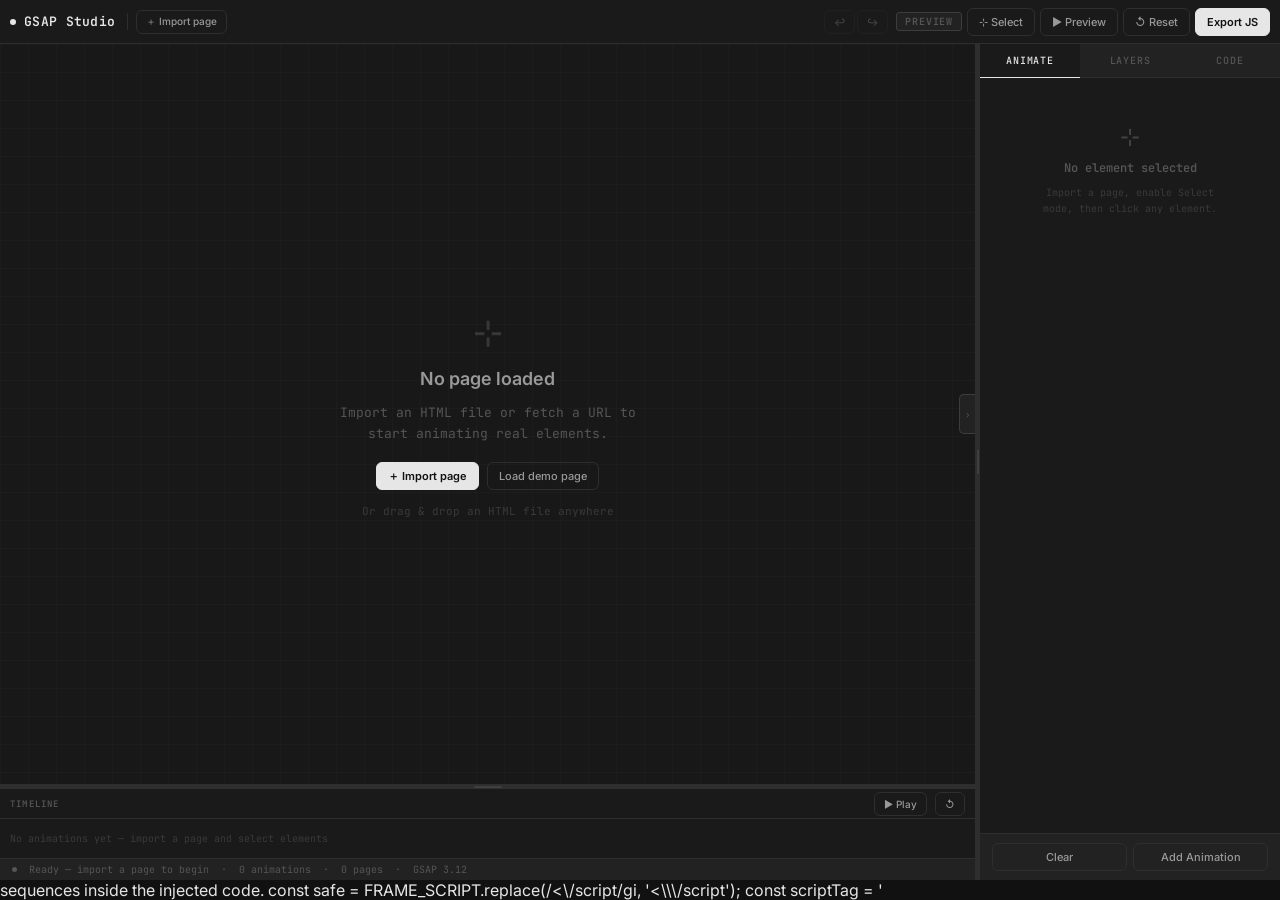
==== commit c6796a71: "Add files via upload" ====
--- a/gsap-animation-studio.html
+++ b/gsap-animation-studio.html
@@ -152,9 +152,11 @@
 }
 
 .hover-highlight {
-  position:absolute; border:1px solid rgba(255,255,255,.5);
-  background:rgba(255,255,255,.04); border-radius:3px;
-  pointer-events: none;   /* highlight never intercepts */
+  position:absolute;
+  border:1px solid rgba(160,100,255,.6);
+  background:rgba(140,80,255,.06);
+  border-radius:3px;
+  pointer-events: none;
   display:none;
 }
 .hover-label {
@@ -165,12 +167,17 @@
   pointer-events: none;
 }
 .selected-highlight {
-  position:absolute; border:1px solid rgba(255,255,255,.7);
-  background:rgba(255,255,255,.05); border-radius:3px;
-  pointer-events: none;   /* never intercept */
+  position:absolute;
+  border:2px solid #a855f7;
+  background:rgba(168,85,247,.08);
+  border-radius:3px;
+  pointer-events: none;
+  box-shadow:0 0 0 1px rgba(168,85,247,.2);
 }
 .selected-label {
-  position:absolute; background:var(--text); color:#111;
+  position:absolute;
+  background:#a855f7;
+  color:#fff;
   font-family:var(--mono); font-size:10px; font-weight:600;
   padding:2px 7px; border-radius:3px; white-space:nowrap; bottom:-22px; left:0;
   pointer-events: none;
@@ -310,7 +317,8 @@
 }
 .right-panel {
   width:300px; min-width:220px; max-width:540px; flex-shrink:0;
-  background:var(--surface); display:flex; flex-direction:column; overflow:hidden;
+  background:var(--surface); display:flex; flex-direction:column;
+  overflow:hidden; min-height:0; /* lets flex children shrink+scroll */
 }
 .right-panel.collapsed { width:0!important; min-width:0; overflow:hidden; }
 .resize-handle.hidden  { display:none; }
@@ -329,11 +337,14 @@
 .panel-tab.active { color:var(--text); border-bottom-color:var(--text); background:var(--surface); }
 .panel-tab:hover:not(.active) { color:var(--text2); }
 
-.panel-body { flex:1; overflow-y:auto; padding:12px; scrollbar-width:thin; scrollbar-color:var(--border) transparent; }
+.panel-body { flex:1; min-height:0; overflow-y:auto; padding:12px; scrollbar-width:thin; scrollbar-color:var(--border) transparent; }
 .panel-body::-webkit-scrollbar { width:3px; }
 .panel-body::-webkit-scrollbar-thumb { background:var(--border2); border-radius:2px; }
-.tab-content { display:none; }
-.tab-content.active { display:block; }
+.tab-content { display:none; min-height:0; }
+.tab-content.active {
+  display:flex; flex-direction:column;
+  flex:1; min-height:0; overflow:hidden;
+}
 .panel-footer { border-top:1px solid var(--border); padding:9px 12px; display:flex; gap:6px; background:var(--surface2); flex-shrink:0; }
 .panel-footer .btn { flex:1; justify-content:center; }
 
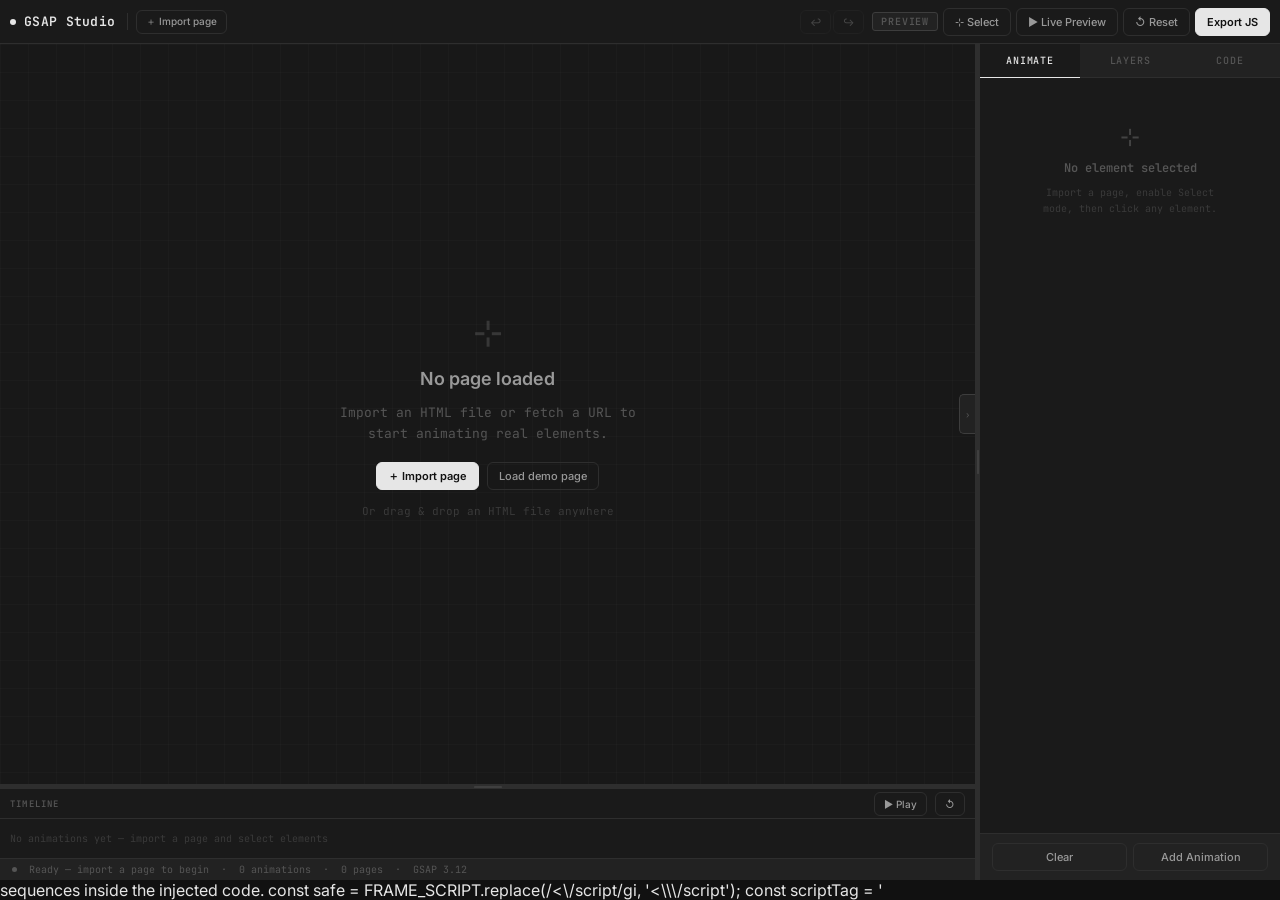
==== commit da117a41: "Add files via upload" ====
--- a/gsap-animation-studio.html
+++ b/gsap-animation-studio.html
@@ -233,6 +233,56 @@
 }
 .collapse-tab:hover { background:var(--surface3); color:var(--text2); }
 
+/* ── LIVE PREVIEW BADGE ──────────────────────────────────────────────────── */
+
+.live-badge {
+  position: absolute;
+  top: 10px;
+  left: 50%;
+  transform: translateX(-50%);
+  z-index: 160;
+  display: flex;
+  align-items: center;
+  gap: 7px;
+  background: rgba(17,17,17,.92);
+  border: 1px solid rgba(168,85,247,.5);
+  border-radius: 20px;
+  padding: 5px 14px 5px 10px;
+  font-family: var(--mono);
+  font-size: 10px;
+  font-weight: 700;
+  letter-spacing: 1px;
+  color: #c084fc;
+  pointer-events: none;
+  box-shadow: 0 0 20px rgba(168,85,247,.2);
+}
+
+.live-dot {
+  width: 7px; height: 7px;
+  border-radius: 50%;
+  background: #a855f7;
+  box-shadow: 0 0 8px #a855f7;
+  animation: live-pulse 1.4s ease infinite;
+}
+@keyframes live-pulse {
+  0%,100% { opacity:1; transform:scale(1); }
+  50%      { opacity:.4; transform:scale(.7); }
+}
+
+.live-scroll-hint {
+  color: var(--text3);
+  font-weight: 400;
+  letter-spacing: .3px;
+  font-size: 9px;
+}
+
+/* Live Preview active state for topbar button */
+.btn#live-preview-btn.live-active {
+  background: rgba(168,85,247,.15);
+  border-color: rgba(168,85,247,.5);
+  color: #c084fc;
+}
+
 /* ── TIMELINE ────────────────────────────────────────────────────────────── */
 
 .timeline-section {
@@ -365,6 +415,25 @@
   font-family:var(--mono); font-size:11px; flex:1; caret-color:var(--text); min-width:0;
 }
 .selector-input::placeholder { color:var(--text3); font-style:italic; }
+
+/* Multi-select count badge shown in the selector row */
+.selection-count {
+  flex-shrink: 0;
+  background: rgba(168,85,247,.2);
+  border: 1px solid rgba(168,85,247,.4);
+  color: #c084fc;
+  font-family: var(--mono);
+  font-size: 9px;
+  font-weight: 700;
+  padding: 1px 6px;
+  border-radius: 3px;
+  white-space: nowrap;
+}
+
+/* Selected highlight label tweak for multi-select index badge */
+.selected-label.multi {
+  background: #7c3aed;
+}
 .anim-type-grid { display:grid; grid-template-columns:repeat(4,1fr); gap:5px; margin-bottom:8px; }
 .anim-type-btn {
   background:var(--surface2); border:1px solid var(--border); border-radius:var(--r);
@@ -423,8 +492,64 @@
 .toggle.on { background:var(--surface4); border-color:var(--border3); }
 .toggle::after { content:''; position:absolute; width:10px; height:10px; background:var(--text3); border-radius:50%; top:2px; left:2px; transition:all .15s; }
 .toggle.on::after { left:16px; background:var(--text); }
-.st-panel { background:var(--surface2); border:1px solid var(--border); border-radius:var(--r); padding:9px; margin-bottom:5px; }
-.st-title { font-size:9px; font-weight:600; color:var(--text3); margin-bottom:7px; letter-spacing:.8px; text-transform:uppercase; font-family:var(--mono); }
+.st-panel {
+  background:var(--surface2); border:1px solid var(--border);
+  border-radius:var(--r); padding:10px; margin-bottom:5px;
+  display:flex; flex-direction:column; gap:7px;
+}
+.st-title {
+  font-size:9px; font-weight:700; color:var(--text2);
+  letter-spacing:1px; text-transform:uppercase; font-family:var(--mono);
+  padding-bottom:6px; border-bottom:1px solid var(--border);
+}
+/* hint text next to label */
+.field-label-hint { color:var(--text4); font-weight:400; letter-spacing:0; text-transform:none; font-size:9px; }
+
+/* Scrub row: toggle + number side by side */
+.st-scrub-row { display:flex; align-items:center; gap:6px; }
+.st-scrub-num { display:flex; align-items:center; gap:5px; flex-shrink:0; }
+
+/* Section label inside ST panel */
+.st-section-label {
+  font-size:9px; font-weight:600; color:var(--text3);
+  letter-spacing:1px; text-transform:uppercase; font-family:var(--mono);
+  margin-top:2px;
+}
+
+/* toggleActions preset chips */
+.st-ta-presets { display:flex; flex-wrap:wrap; gap:4px; }
+.st-ta-chip {
+  padding:3px 8px; border-radius:3px;
+  background:var(--surface3); border:1px solid var(--border);
+  font-size:10px; color:var(--text3); cursor:pointer;
+  font-family:var(--mono); transition:all .12s; user-select:none;
+}
+.st-ta-chip:hover { border-color:var(--border2); color:var(--text2); }
+.st-ta-chip.active {
+  background:rgba(168,85,247,.15);
+  border-color:rgba(168,85,247,.4);
+  color:#c084fc;
+}
+
+/* custom toggleActions selects */
+.st-ta-custom { margin-top:2px; }
+
+/* Pin / Markers / Once flag pills */
+.st-flags-row { display:flex; gap:5px; margin-top:2px; }
+.st-flag {
+  flex:1; display:flex; align-items:center; justify-content:center; gap:4px;
+  padding:5px 4px; border-radius:var(--r);
+  background:var(--surface3); border:1px solid var(--border);
+  font-size:10px; color:var(--text3); cursor:pointer;
+  font-family:var(--mono); transition:all .12s; user-select:none;
+}
+.st-flag:hover { border-color:var(--border2); color:var(--text2); }
+.st-flag.active {
+  background:rgba(168,85,247,.15);
+  border-color:rgba(168,85,247,.4);
+  color:#c084fc;
+}
+.st-flag-icon { font-size:11px; }
 .divider { height:1px; background:var(--border); margin:9px 0; }
 .add-anim-btn {
   width:100%; padding:8px; background:transparent; border:1px dashed var(--border2);
@@ -588,8 +713,8 @@
     </div>
     <span class="mode-badge" id="mode-badge">PREVIEW</span>
     <button class="btn" id="toggle-select-btn" onclick="toggleSelectMode()">⊹ Select</button>
-    <button class="btn" onclick="previewAll()">▶ Preview</button>
-    <button class="btn" onclick="resetAll()">↺ Reset</button>
+    <button class="btn" id="live-preview-btn" onclick="toggleLivePreview()" title="Inject real GSAP into page and preview ScrollTrigger live (⌘P)">▶ Live Preview</button>
+    <button class="btn" id="reset-btn" onclick="resetLive()" title="Kill all GSAP animations">↺ Reset</button>
     <button class="btn btn-primary" onclick="showTab('code')">Export JS</button>
   </div>
 </div>
@@ -640,6 +765,13 @@
       </div>
 
       <!-- Collapse tab -->
+      <!-- Live preview badge — visible when GSAP is injected -->
+      <div class="live-badge" id="live-badge" style="display:none">
+        <span class="live-dot"></span>
+        GSAP LIVE
+        <span class="live-scroll-hint" id="live-scroll-hint"></span>
+      </div>
+
       <div class="collapse-tab" id="collapse-tab" onclick="togglePanel()" title="Toggle panel ⌘[">›</div>
     </div>
 
@@ -697,10 +829,14 @@
             <button class="btn btn-sm" onclick="cancelEdit()">Cancel</button>
           </div>
 
-          <div class="section-header">Target Selector</div>
+          <div class="section-header" style="display:flex;align-items:center;justify-content:space-between">
+            Target Selector
+            <span style="color:var(--text4);font-weight:400;letter-spacing:0;text-transform:none;font-size:9px">shift+click to multi-select</span>
+          </div>
           <div class="selector-display">
             <span style="color:var(--text3)">⌖</span>
             <input class="selector-input" id="selector-input" type="text" placeholder="click element…"/>
+            <span class="selection-count" id="selection-count" style="display:none">1</span>
           </div>
 
           <div class="section-header">Type</div>
@@ -778,15 +914,99 @@
             <div class="toggle" id="scroll-toggle" onclick="toggleScrollTrigger()"></div>
           </div>
           <div class="st-panel" id="st-panel" style="display:none">
-            <div class="st-title">ScrollTrigger options</div>
+            <div class="st-title">ScrollTrigger</div>
+
+            <!-- Trigger element -->
+            <div class="field" style="margin-bottom:6px">
+              <div class="field-label">Trigger element <span class="field-label-hint">(defaults to selector)</span></div>
+              <input class="field-input" type="text" id="st-trigger" placeholder="leave blank = same as selector" oninput="syncFromFields()">
+            </div>
+
+            <!-- Start / End -->
             <div class="field-row">
               <div class="field"><div class="field-label">Start</div><input class="field-input" type="text" id="st-start" value="top 80%" oninput="syncFromFields()"></div>
               <div class="field"><div class="field-label">End</div><input class="field-input" type="text" id="st-end" value="bottom 20%" oninput="syncFromFields()"></div>
             </div>
-            <div class="toggle-row" style="margin-bottom:0">
-              <span class="toggle-label">Scrub</span>
-              <div class="toggle" id="scrub-toggle" onclick="toggleScrub()"></div>
+
+            <!-- Scrub row: toggle + smoothing number -->
+            <div class="st-scrub-row">
+              <div class="toggle-row" style="margin-bottom:0;flex:1">
+                <span class="toggle-label">Scrub</span>
+                <div class="toggle" id="scrub-toggle" onclick="toggleScrub()"></div>
+              </div>
+              <div class="st-scrub-num" id="scrub-num-wrap" style="display:none">
+                <input class="field-input" type="number" id="scrub-amount" value="1" min="0" step="0.5"
+                       title="Smoothing (seconds). 0 = linked to scroll, 1+ = lag"
+                       style="width:60px;text-align:center" oninput="syncFromFields()">
+                <span class="field-label" style="white-space:nowrap">s lag</span>
+              </div>
             </div>
+
+            <!-- toggleActions -->
+            <div class="st-section-label">toggleActions</div>
+            <div class="st-ta-presets" id="st-ta-presets">
+              <div class="st-ta-chip active" onclick="applyTAPreset('play none none none',this)">play once</div>
+              <div class="st-ta-chip" onclick="applyTAPreset('play none none reverse',this)">↩ reverse</div>
+              <div class="st-ta-chip" onclick="applyTAPreset('restart none none none',this)">restart</div>
+              <div class="st-ta-chip" onclick="applyTAPreset('play none none reset',this)">reset</div>
+              <div class="st-ta-chip" onclick="applyTAPreset('play pause resume reverse',this)">toggle</div>
+              <div class="st-ta-chip" id="st-ta-custom-chip" onclick="applyTAPreset('custom',this)">custom…</div>
+            </div>
+            <!-- custom selects — shown only when custom preset active -->
+            <div class="st-ta-custom" id="st-ta-custom" style="display:none">
+              <div class="field-row" style="margin-bottom:4px">
+                <div class="field"><div class="field-label">onEnter</div>
+                  <select class="field-input" id="ta-enter" onchange="buildCustomTA()">
+                    <option value="play">play</option><option value="pause">pause</option>
+                    <option value="resume">resume</option><option value="reverse">reverse</option>
+                    <option value="restart">restart</option><option value="reset">reset</option>
+                    <option value="complete">complete</option><option value="none">none</option>
+                  </select>
+                </div>
+                <div class="field"><div class="field-label">onLeave</div>
+                  <select class="field-input" id="ta-leave" onchange="buildCustomTA()">
+                    <option value="none">none</option><option value="pause">pause</option>
+                    <option value="play">play</option><option value="resume">resume</option>
+                    <option value="reverse">reverse</option><option value="restart">restart</option>
+                    <option value="reset">reset</option><option value="complete">complete</option>
+                  </select>
+                </div>
+              </div>
+              <div class="field-row">
+                <div class="field"><div class="field-label">onEnterBack</div>
+                  <select class="field-input" id="ta-enter-back" onchange="buildCustomTA()">
+                    <option value="none">none</option><option value="resume">resume</option>
+                    <option value="play">play</option><option value="pause">pause</option>
+                    <option value="reverse">reverse</option><option value="restart">restart</option>
+                    <option value="reset">reset</option><option value="complete">complete</option>
+                  </select>
+                </div>
+                <div class="field"><div class="field-label">onLeaveBack</div>
+                  <select class="field-input" id="ta-leave-back" onchange="buildCustomTA()">
+                    <option value="none">none</option><option value="reverse">reverse</option>
+                    <option value="play">play</option><option value="pause">pause</option>
+                    <option value="resume">resume</option><option value="restart">restart</option>
+                    <option value="reset">reset</option><option value="complete">complete</option>
+                  </select>
+                </div>
+              </div>
+            </div>
+            <!-- hidden input storing the composed toggleActions string -->
+            <input type="hidden" id="st-toggle-actions" value="play none none none">
+
+            <!-- Pin / Markers / Once -->
+            <div class="st-flags-row">
+              <div class="st-flag" onclick="toggleSTFlag('st-pin')" id="st-pin">
+                <span class="st-flag-icon">📌</span> pin
+              </div>
+              <div class="st-flag" onclick="toggleSTFlag('st-markers')" id="st-markers">
+                <span class="st-flag-icon">⬚</span> markers
+              </div>
+              <div class="st-flag" onclick="toggleSTFlag('st-once')" id="st-once">
+                <span class="st-flag-icon">①</span> once
+              </div>
+            </div>
+
           </div>
           <div class="toggle-row">
             <span class="toggle-label">Add to timeline (tl)</span>
@@ -943,6 +1163,12 @@
   selectedAnimId:   null,
   scrollTriggerOn:  false,
   scrubOn:          false,
+  scrubAmount:      1,        // smoothing seconds (0 = scroll-linked)
+  stPin:            false,
+  stMarkers:        false,
+  stOnce:           false,
+  stToggleActions:  'play none none none',
+  stCustomTA:       false,
   timelineOn:       false,
   panelCollapsed:   false,
   panelWidth:       300,
@@ -954,8 +1180,9 @@
 
   // iframe bridge
   frameReady:       false,
+  liveMode:         false,
   hoverEl:          null,   // {selector, rect}
-  selectedSelector: '',
+  selections:        [],   // [{selector, rect}] — multi-select array
 };
 
 // Shorthand: get current page's animations[]
@@ -1073,16 +1300,40 @@
     window.parent.postMessage({ type: 'HOVER_OUT' }, '*');
   });
 
-  // Click to select
+  // Click to select (shift = add to selection, plain click = replace)
   document.addEventListener('click', e => {
     if (!selectMode) return;
     e.preventDefault(); e.stopPropagation();
     const el = e.target;
-    if (!el || el === document.body) return;
-    const sel = getSelector(el);
+    if (!el || el === document.body || el === document.documentElement) return;
+    const sel  = getSelector(el);
     const rect = getRect(el);
-    window.parent.postMessage({ type: 'SELECT', selector: sel, rect, tag: el.tagName.toLowerCase() }, '*');
+    window.parent.postMessage({
+      type: 'SELECT',
+      selector: sel,
+      rect,
+      tag: el.tagName.toLowerCase(),
+      additive: e.shiftKey || e.metaKey || e.ctrlKey,
+    }, '*');
   }, true);
+
+  // On scroll: re-broadcast rects of all selected elements so parent can reposition highlights
+  window.addEventListener('scroll', () => {
+    window.parent.postMessage({ type: 'SCROLL', scrollY: window.scrollY }, '*');
+  }, { passive: true });
+
+  // Let parent ask for fresh rects of specific selectors
+  window.addEventListener('message', e => {
+    if (e.data.type === 'GET_RECTS') {
+      const rects = e.data.selectors.map(sel => {
+        try {
+          const el = document.querySelector(sel);
+          return el ? { selector: sel, rect: getRect(el) } : null;
+        } catch(_) { return null; }
+      }).filter(Boolean);
+      window.parent.postMessage({ type: 'RECTS_RESULT', rects }, '*');
+    }
+  });
 
   // Link interception — navigate within studio
   document.addEventListener('click', e => {
@@ -1163,11 +1414,40 @@
 
     case 'SELECT':
       if (!state.selectMode) return;
-      handleSelect(d.selector, d.rect);
+      handleSelect(d.selector, d.rect, d.additive);
+      break;
+
+    case 'SCROLL':
+      // Frame scrolled — request fresh rects for all selections so highlights follow
+      if (state.selections.length > 0) {
+        sendToFrame('GET_RECTS', { selectors: state.selections.map(s => s.selector) });
+      }
+      break;
+
+    case 'RECTS_RESULT':
+      // Update selection rects and repaint highlights
+      d.rects.forEach(({ selector, rect }) => {
+        const s = state.selections.find(s => s.selector === selector);
+        if (s) s.rect = rect;
+      });
+      repaintSelectedHighlights();
       break;
 
     case 'NAVIGATE':
       handleFrameNavigate(d.href);
+      break;
+
+    case 'LIVE_INFO': {
+      const hint = document.getElementById('live-scroll-hint');
+      if (hint) {
+        const canScroll = d.scrollHeight > d.clientHeight + 50;
+        hint.textContent = canScroll ? '— scroll to trigger' : '— page too short to scroll';
+      }
+      break;
+    }
+
+    case 'LIVE_ERROR':
+      showToast('GSAP error: ' + d.message);
       break;
   }
 });
@@ -1193,33 +1473,72 @@
   hoverLabel.textContent = selector;
 }
 
-function handleSelect(selector, rect) {
-  state.selectedSelector = selector;
-  selectorInput.value    = selector;
+function handleSelect(selector, rect, additive = false) {
+  const existingIdx = state.selections.findIndex(s => s.selector === selector);
+
+  if (additive) {
+    // Shift/Cmd+click: toggle this element in the selection
+    if (existingIdx !== -1) {
+      // Already selected — deselect it
+      state.selections.splice(existingIdx, 1);
+    } else {
+      state.selections.push({ selector, rect });
+    }
+  } else {
+    // Plain click: replace selection (unless clicking the only selected element)
+    if (state.selections.length === 1 && existingIdx === 0) {
+      // Clicking the only selected element deselects it
+      state.selections = [];
+    } else {
+      state.selections = [{ selector, rect }];
+    }
+  }
+
+  if (state.selections.length === 0) {
+    clearSelected();
+    return;
+  }
+
+  // Build comma-joined selector string for GSAP array syntax
+  const combined = state.selections.map(s => s.selector).join(', ');
+  selectorInput.value = combined;
 
   emptyState.style.display         = 'none';
   animConfig.style.display         = 'block';
   instructionOverlay.style.display = 'none';
 
   if (state.panelCollapsed) togglePanel();
-  showSelectedHighlight(selector, rect);
-  setStatus(`Selected: ${selector}`);
+  repaintSelectedHighlights();
+  const count = state.selections.length;
+  setStatus(count === 1
+    ? `Selected: ${selector}`
+    : `${count} elements selected — shift+click to add/remove`);
   syncFromFields();
 }
 
-function showSelectedHighlight(selector, rect) {
+// Paint one highlight div per selected element
+function repaintSelectedHighlights() {
   selectedHighlights.innerHTML = '';
-  const top = rect.top - rect.scrollY;
-
-  const div = document.createElement('div');
-  div.className = 'selected-highlight';
-  div.style.cssText = `left:${rect.left}px;top:${top}px;width:${rect.width}px;height:${rect.height}px`;
-
-  const lbl = document.createElement('div');
-  lbl.className = 'selected-label';
-  lbl.textContent = selector;
-  div.appendChild(lbl);
-  selectedHighlights.appendChild(div);
+  const n = state.selections.length;
+
+  // Update count badge
+  const badge = document.getElementById('selection-count');
+  if (badge) {
+    if (n > 1) { badge.textContent = `${n} selected`; badge.style.display = 'inline'; }
+    else        { badge.style.display = 'none'; }
+  }
+
+  state.selections.forEach(({ selector, rect }, i) => {
+    const top = rect.top - rect.scrollY;
+    const div = document.createElement('div');
+    div.className = 'selected-highlight';
+    div.style.cssText = `left:${rect.left}px;top:${top}px;width:${rect.width}px;height:${rect.height}px`;
+    const lbl = document.createElement('div');
+    lbl.className = 'selected-label' + (n > 1 ? ' multi' : '');
+    lbl.textContent = n > 1 ? `[${i + 1}] ${selector}` : selector;
+    div.appendChild(lbl);
+    selectedHighlights.appendChild(div);
+  });
 }
 
 // ══════════════════════════════════════════════════════════════════════════════
@@ -1253,8 +1572,9 @@
   state.activePageId   = id;
   state.editingId      = null;
   state.selectedAnimId = null;
-  state.selectedSelector = '';
+  state.selections     = [];
   state.frameReady     = false;
+  if (typeof exitLiveMode === 'function') exitLiveMode();
 
   clearSelected();
   renderPageTabs();
@@ -1673,13 +1993,15 @@
 }
 
 function clearSelected() {
-  state.selectedSelector = '';
+  state.selections       = [];
   selectorInput.value    = '';
   selectedHighlights.innerHTML  = '';
   hoverHighlight.style.display  = 'none';
   emptyState.style.display      = 'flex';
   animConfig.style.display      = 'none';
-  setStatus('Ready — select an element to begin');
+  const badge = document.getElementById('selection-count');
+  if (badge) badge.style.display = 'none';
+  setStatus('Ready — click to select · shift+click to multi-select');
 }
 
 // ══════════════════════════════════════════════════════════════════════════════
@@ -1816,7 +2138,80 @@
 function toggleScrub() {
   state.scrubOn = !state.scrubOn;
   document.getElementById('scrub-toggle').classList.toggle('on', state.scrubOn);
+  document.getElementById('scrub-num-wrap').style.display = state.scrubOn ? 'flex' : 'none';
   syncFromFields();
+}
+
+// ST flag pills (pin / markers / once)
+function toggleSTFlag(id) {
+  const map = { 'st-pin': 'stPin', 'st-markers': 'stMarkers', 'st-once': 'stOnce' };
+  const key = map[id]; if (!key) return;
+  state[key] = !state[key];
+  document.getElementById(id).classList.toggle('active', state[key]);
+  syncFromFields();
+}
+
+// toggleActions preset chips
+function applyTAPreset(value, chipEl) {
+  document.querySelectorAll('.st-ta-chip').forEach(c => c.classList.remove('active'));
+  chipEl.classList.add('active');
+  const customWrap = document.getElementById('st-ta-custom');
+  if (value === 'custom') {
+    state.stCustomTA = true;
+    customWrap.style.display = 'block';
+    buildCustomTA();
+  } else {
+    state.stCustomTA = false;
+    state.stToggleActions = value;
+    customWrap.style.display = 'none';
+    syncFromFields();
+  }
+}
+
+// Build toggleActions string from the 4 custom selects
+function buildCustomTA() {
+  const enter     = document.getElementById('ta-enter').value;
+  const leave     = document.getElementById('ta-leave').value;
+  const enterBack = document.getElementById('ta-enter-back').value;
+  const leaveBack = document.getElementById('ta-leave-back').value;
+  state.stToggleActions = `${enter} ${leave} ${enterBack} ${leaveBack}`;
+  document.getElementById('st-toggle-actions').value = state.stToggleActions;
+  syncFromFields();
+}
+
+// Activate the correct preset chip for a given toggleActions string
+function syncTAChips(value) {
+  const chips = document.querySelectorAll('.st-ta-chip');
+  let matched = false;
+  chips.forEach(c => {
+    c.classList.remove('active');
+    if (c.dataset.preset === value) { c.classList.add('active'); matched = true; }
+  });
+  // Stamp data-preset onto chips if not already done
+  if (!chips[0].dataset.preset) {
+    const presets = ['play none none none','play none none reverse','restart none none none','play none none reset','play pause resume reverse','custom'];
+    chips.forEach((c,i) => c.dataset.preset = presets[i]);
+  }
+  // Re-check after stamping
+  let found = false;
+  chips.forEach(c => {
+    c.classList.remove('active');
+    if (c.dataset.preset === value) { c.classList.add('active'); found = true; }
+  });
+  if (!found) {
+    // mark custom chip active and populate selects
+    document.getElementById('st-ta-custom-chip').classList.add('active');
+    document.getElementById('st-ta-custom').style.display = 'block';
+    const parts = value.split(' ');
+    if (parts.length === 4) {
+      const ids = ['ta-enter','ta-leave','ta-enter-back','ta-leave-back'];
+      ids.forEach((id,i) => { const el=document.getElementById(id); if(el) el.value=parts[i]; });
+    }
+    state.stCustomTA = true;
+  } else {
+    document.getElementById('st-ta-custom').style.display = state.stCustomTA ? 'block' : 'none';
+    state.stCustomTA = false;
+  }
 }
 function toggleTimeline() {
   state.timelineOn = !state.timelineOn;
@@ -1837,10 +2232,16 @@
     opacity:       parseFloat(document.getElementById('opacity-input').value),
     rotation:      parseFloat(document.getElementById('rotation-input').value)|| 0,
     stagger:       parseFloat(document.getElementById('stagger-input').value) || 0,
-    scrollTrigger: state.scrollTriggerOn,
-    stStart:       document.getElementById('st-start').value,
-    stEnd:         document.getElementById('st-end').value,
-    scrub:         state.scrubOn,
+    scrollTrigger:     state.scrollTriggerOn,
+    stTrigger:         document.getElementById('st-trigger').value.trim(),
+    stStart:           document.getElementById('st-start').value,
+    stEnd:             document.getElementById('st-end').value,
+    scrub:             state.scrubOn,
+    scrubAmount:       parseFloat(document.getElementById('scrub-amount').value) || 1,
+    stToggleActions:   document.getElementById('st-toggle-actions').value || 'play none none none',
+    stPin:             state.stPin,
+    stMarkers:         state.stMarkers,
+    stOnce:            state.stOnce,
     inTimeline:    state.timelineOn,
   };
 }
@@ -1855,13 +2256,29 @@
   const e=document.getElementById('ease-input');
   for(const o of e.options) if(o.value===p.ease){e.value=p.ease;break;}
   document.getElementById('gsap-method').value = p.method||'from';
-  state.scrollTriggerOn=!!p.scrollTrigger; state.scrubOn=!!p.scrub; state.timelineOn=!!p.inTimeline;
-  document.getElementById('scroll-toggle').classList.toggle('on',state.scrollTriggerOn);
-  document.getElementById('st-panel').style.display=state.scrollTriggerOn?'block':'none';
-  document.getElementById('scrub-toggle').classList.toggle('on',state.scrubOn);
-  document.getElementById('timeline-toggle').classList.toggle('on',state.timelineOn);
-  if(p.stStart) setF('st-start',p.stStart);
-  if(p.stEnd)   setF('st-end',p.stEnd);
+  state.scrollTriggerOn  = !!p.scrollTrigger;
+  state.scrubOn          = !!p.scrub;
+  state.scrubAmount      = p.scrubAmount ?? 1;
+  state.stPin            = !!p.stPin;
+  state.stMarkers        = !!p.stMarkers;
+  state.stOnce           = !!p.stOnce;
+  state.stToggleActions  = p.stToggleActions || 'play none none none';
+  state.timelineOn       = !!p.inTimeline;
+
+  document.getElementById('scroll-toggle').classList.toggle('on', state.scrollTriggerOn);
+  document.getElementById('st-panel').style.display = state.scrollTriggerOn ? 'block' : 'none';
+  document.getElementById('scrub-toggle').classList.toggle('on', state.scrubOn);
+  document.getElementById('scrub-num-wrap').style.display = state.scrubOn ? 'flex' : 'none';
+  document.getElementById('scrub-amount').value = state.scrubAmount;
+  document.getElementById('timeline-toggle').classList.toggle('on', state.timelineOn);
+  document.getElementById('st-pin').classList.toggle('active', state.stPin);
+  document.getElementById('st-markers').classList.toggle('active', state.stMarkers);
+  document.getElementById('st-once').classList.toggle('active', state.stOnce);
+  document.getElementById('st-toggle-actions').value = state.stToggleActions;
+  if (p.stStart)   setF('st-start',   p.stStart);
+  if (p.stEnd)     setF('st-end',     p.stEnd);
+  if (p.stTrigger) setF('st-trigger', p.stTrigger);
+  syncTAChips(state.stToggleActions);
 }
 
 // ══════════════════════════════════════════════════════════════════════════════
@@ -1917,8 +2334,17 @@
       ease: obj.ease||'power3.out', duration: obj.duration??1, delay: obj.delay??0,
       x: obj.x??0, y: obj.y??0, scale: obj.scale??1, opacity: obj.opacity??(method==='to'?1:0),
       rotation: obj.rotation??0, stagger: obj.stagger??0,
-      scrollTrigger:!!st, stStart:st?.start||'top 80%', stEnd:st?.end||'bottom 20%',
-      scrub:!!st?.scrub, inTimeline };
+      scrollTrigger: !!st,
+      stTrigger:     st?.trigger !== selector ? (st?.trigger || '') : '',
+      stStart:       st?.start || 'top 80%',
+      stEnd:         st?.end   || 'bottom 20%',
+      scrub:         !!(st?.scrub !== undefined && st?.scrub !== false),
+      scrubAmount:   typeof st?.scrub === 'number' ? st.scrub : 1,
+      stToggleActions: st?.toggleActions || 'play none none none',
+      stPin:         !!st?.pin,
+      stMarkers:     !!st?.markers,
+      stOnce:        !!st?.once,
+      inTimeline };
   }
   let m;
   while ((m=callRe.exec(code))!==null) { try { results.push(objToAnim(m[1],m[2],extractObj(m[3]),false)); } catch(e){} }
@@ -2005,6 +2431,7 @@
   renderTimeline(); renderAnimationsList(); updateAnimCount();
   if (updateCodeEditor) codeEditor.value = generateFullCode();
   updateCDN();
+  if (typeof maybeSyncLive === 'function') maybeSyncLive();
 }
 
 // ══════════════════════════════════════════════════════════════════════════════
@@ -2131,7 +2558,24 @@
   if(p.opacity!==1)o.opacity=p.opacity; if(p.rotation!==0)o.rotation=p.rotation;
   o.duration=p.duration; if(p.delay>0)o.delay=p.delay; o.ease=p.ease;
   if(p.stagger>0)o.stagger=p.stagger;
-  if(p.scrollTrigger){const st={trigger:p.selector,start:p.stStart,end:p.stEnd};if(p.scrub)st.scrub=true;o.scrollTrigger=st;}
+  if (p.scrollTrigger) {
+    const trigger = p.stTrigger || p.selector;
+    const st = { trigger };
+    if (p.stStart)  st.start = p.stStart;
+    if (p.stEnd)    st.end   = p.stEnd;
+    // scrub: true (locked) or number (smoothing)
+    if (p.scrub) st.scrub = (p.scrubAmount && p.scrubAmount > 0) ? p.scrubAmount : true;
+    // toggleActions — omit if scrub is on (they conflict) or if it's the default
+    if (!p.scrub && p.stToggleActions && p.stToggleActions !== 'play none none none') {
+      st.toggleActions = p.stToggleActions;
+    } else if (!p.scrub) {
+      st.toggleActions = p.stToggleActions;
+    }
+    if (p.stPin)     st.pin     = true;
+    if (p.stMarkers) st.markers = true;
+    if (p.stOnce)    st.once    = true;
+    o.scrollTrigger = st;
+  }
   return o;
 }
 function objToCode(obj,ind='  '){
@@ -2170,24 +2614,185 @@
 // PREVIEW (sent to iframe via postMessage)
 // ══════════════════════════════════════════════════════════════════════════════
 
-function previewAll(){
-  const anims=getAnims();
-  if(!anims.length){showToast('No animations');return;}
-  sendToFrame('PREVIEW_ALL',{anims});
-  // Animate timeline cursor
-  const cur=document.getElementById('tl-cursor-main');
-  if(cur){cur.style.transition='none';cur.style.left='0%';setTimeout(()=>{cur.style.transition='left 2s linear';cur.style.left='100%';},50);}
-  showToast('Playing…');
-}
-function previewAnim(i){
-  const anims=getAnims(); const a=anims[i]; if(!a) return;
-  sendToFrame('PREVIEW_ANIM',{anim:a});
-  showToast(`Previewing ${a.selector}`);
-}
-function resetAll(){
+// ═══════════════════════════════════════════════════════════════
+// LIVE PREVIEW — injects real GSAP into the iframe document
+// ═══════════════════════════════════════════════════════════════
+
+const GSAP_CDN         = 'https://cdnjs.cloudflare.com/ajax/libs/gsap/3.12.2/gsap.min.js';
+const SCROLLTRIGGER_CDN = 'https://cdnjs.cloudflare.com/ajax/libs/gsap/3.12.2/ScrollTrigger.min.js';
+
+function toggleLivePreview() {
+  if (!activePage()) { showToast('Import a page first'); return; }
+  if (!getAnims().length) { showToast('No animations to preview'); return; }
+
+  if (state.liveMode) {
+    injectLiveGSAP();
+    showToast('Live preview updated');
+  } else {
+    state.liveMode = true;
+    document.getElementById('live-preview-btn').classList.add('live-active');
+    document.getElementById('live-preview-btn').textContent = '▶ Update Live';
+    document.getElementById('live-badge').style.display = 'flex';
+    injectLiveGSAP();
+    showToast('GSAP injected — scroll to trigger animations');
+  }
+}
+
+function injectLiveGSAP() {
+  const anims  = getAnims();
+  if (!anims.length) return;
+  const usesST = anims.some(a => a.scrollTrigger);
+  const code   = generateFullCode();
+
+  // Indent the user code for embedding inside a function body
+  const indented = code.split('\n').map(l => '      ' + l).join('\n');
+
+  const stRegister = usesST ? '      gsap.registerPlugin(ScrollTrigger);' : '';
+  const stRefresh  = usesST
+    ? [
+        '      ScrollTrigger.refresh();',
+        '      window.parent.postMessage({',
+        '        type: "LIVE_INFO",',
+        '        scrollHeight: document.documentElement.scrollHeight,',
+        '        clientHeight: window.innerHeight',
+        '      }, "*");',
+      ].join('\n')
+    : '';
+
+  const loadBlock = usesST
+    ? [
+        '    loadScript("' + GSAP_CDN + '", function() {',
+        '      loadScript("' + ST_CDN + '", function() {',
+        '        run();',
+        '      });',
+        '    });',
+      ].join('\n')
+    : [
+        '    loadScript("' + GSAP_CDN + '", function() {',
+        '      run();',
+        '    });',
+      ].join('\n');
+
+  const alreadyLoaded = usesST
+    ? 'window.gsap && window.ScrollTrigger'
+    : 'window.gsap';
+
+  const bootScript = [
+    '(function() {',
+    '  // Kill any existing GSAP context',
+    '  if (window.gsap) {',
+    '    try { window.gsap.killTweensOf("*"); } catch(e) {}',
+    '    if (window.ScrollTrigger) {',
+    '      try { window.ScrollTrigger.getAll().forEach(function(t){t.kill();}); } catch(e) {}',
+    '    }',
+    '  }',
+    '',
+    '  function run() {',
+    '    try {',
+    stRegister,
+    indented,
+    stRefresh,
+    '    } catch(err) {',
+    '      window.parent.postMessage({ type: "LIVE_ERROR", message: err.message }, "*");',
+    '    }',
+    '  }',
+    '',
+    '  function loadScript(src, cb) {',
+    '    var s = document.createElement("script");',
+    '    s.src = src; s.onload = cb;',
+    '    document.head.appendChild(s);',
+    '  }',
+    '',
+    '  if (' + alreadyLoaded + ') {',
+    '    run();',
+    '  } else {',
+    loadBlock,
+    '  }',
+    '})();',
+  ].join('\n')
+
+  try {
+    const doc = frame.contentDocument || frame.contentWindow.document;
+    const old = doc.getElementById('__gsap_studio_live__');
+    if (old) old.remove();
+    const tag = doc.createElement('script');
+    tag.id = '__gsap_studio_live__';
+    tag.textContent = bootScript;
+    doc.body.appendChild(tag);
+  } catch(e) {
+    showToast('Inject failed: ' + e.message);
+    exitLiveMode();
+  }
+}
+
+function resetLive() {
+  const killScript = [
+    '(function() {',
+    '  if (window.gsap) {',
+    '    try { window.gsap.killTweensOf("*"); } catch(e) {}',
+    '    if (window.ScrollTrigger) {',
+    '      try { window.ScrollTrigger.getAll().forEach(function(t){t.kill();}); } catch(e) {}',
+    '    }',
+    '  }',
+    '  document.querySelectorAll("*").forEach(function(el) {',
+    '    el.style.transform = el.style.opacity = el.style.visibility = "";',
+    '  });',
+    '  var s = document.getElementById("__gsap_studio_live__");',
+    '  if (s) s.remove();',
+    '})();',
+  ].join('\n');
+
+  try {
+    const doc = frame.contentDocument || frame.contentWindow.document;
+    const tag = doc.createElement('script');
+    tag.textContent = killScript;
+    doc.body.appendChild(tag);
+    setTimeout(() => tag.remove(), 200);
+  } catch(e) {}
+  showToast('Animations reset');
+}
+
+function exitLiveMode() {
+  state.liveMode = false;
+  const btn = document.getElementById('live-preview-btn');
+  btn.classList.remove('live-active');
+  btn.textContent = '▶ Live Preview';
+  document.getElementById('live-badge').style.display = 'none';
+  const hint = document.getElementById('live-scroll-hint');
+  if (hint) hint.textContent = '';
+}
+
+// Re-inject with debounce when animations change while live
+function maybeSyncLive() {
+  if (!state.liveMode) return;
+  clearTimeout(window._liveTimer);
+  window._liveTimer = setTimeout(injectLiveGSAP, 900);
+}
+
+// LIVE_INFO and LIVE_ERROR handled in main postMessage bridge below
+
+// CSS fallback preview (legacy — used by per-row ▶ buttons in layers)
+function previewAll() {
+  if (state.liveMode) { injectLiveGSAP(); return; }
+  const anims = getAnims();
+  if (!anims.length) { showToast('No animations'); return; }
+  sendToFrame('PREVIEW_ALL', { anims });
+  const cur = document.getElementById('tl-cursor-main');
+  if (cur) { cur.style.transition='none'; cur.style.left='0%'; setTimeout(()=>{ cur.style.transition='left 2s linear'; cur.style.left='100%'; }, 50); }
+  showToast('Playing\u2026');
+}
+
+function previewAnim(i) {
+  const anims = getAnims(); const a = anims[i]; if (!a) return;
+  sendToFrame('PREVIEW_ANIM', { anim: a });
+  showToast('Previewing ' + a.selector);
+}
+
+function resetAll() {
+  if (state.liveMode) { resetLive(); return; }
   sendToFrame('RESET_ALL');
-  const cur=document.getElementById('tl-cursor-main');
-  if(cur){cur.style.transition='none';cur.style.left='0%';}
+  const cur = document.getElementById('tl-cursor-main');
+  if (cur) { cur.style.transition='none'; cur.style.left='0%'; }
 }
 
 // ══════════════════════════════════════════════════════════════════════════════
@@ -2232,7 +2837,7 @@
   const meta = e.metaKey||e.ctrlKey;
   if (e.key==='Escape')               { clearSelected(); cancelEdit(); }
   if (e.key==='s'&&meta)              { e.preventDefault(); toggleSelectMode(); }
-  if (e.key==='p'&&meta)              { e.preventDefault(); previewAll(); }
+  if (e.key==='p'&&meta)              { e.preventDefault(); toggleLivePreview(); }
   if (e.key==='['&&meta)              { e.preventDefault(); togglePanel(); }
   if (e.key==='z'&&meta&&!e.shiftKey) { e.preventDefault(); undo(); }
   if (e.key==='z'&&meta&&e.shiftKey)  { e.preventDefault(); redo(); }
@@ -2250,6 +2855,22 @@
 updateUndoButtons();
 updatePageCount();
 
+// Stamp data-preset on toggleActions chips so syncTAChips works immediately
+(function stampTAPresets() {
+  const presets = [
+    'play none none none',
+    'play none none reverse',
+    'restart none none none',
+    'play none none reset',
+    'play pause resume reverse',
+    'custom',
+  ];
+  document.querySelectorAll('.st-ta-chip').forEach((c, i) => {
+    c.dataset.preset = presets[i] || 'custom';
+  });
+  syncTAChips('play none none none');
+})();
+
 </script>
 </body>
 </html>
